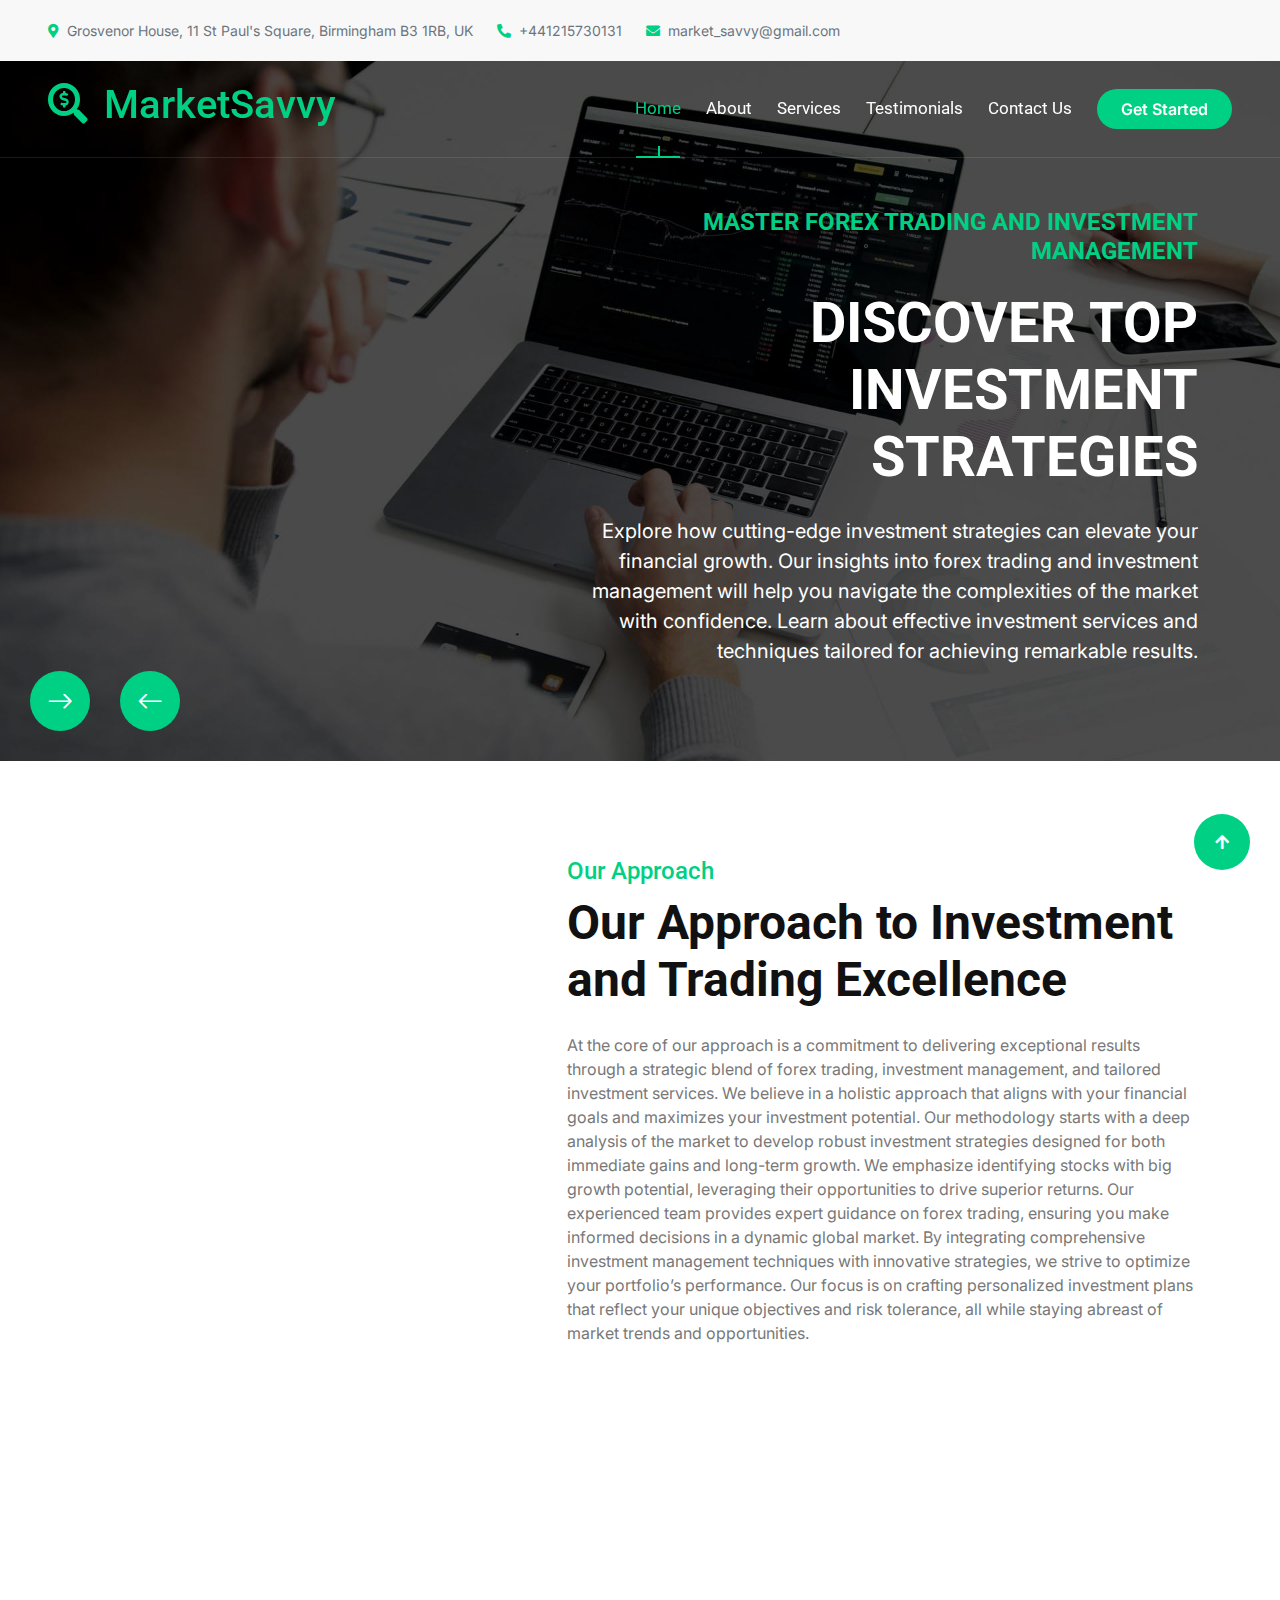
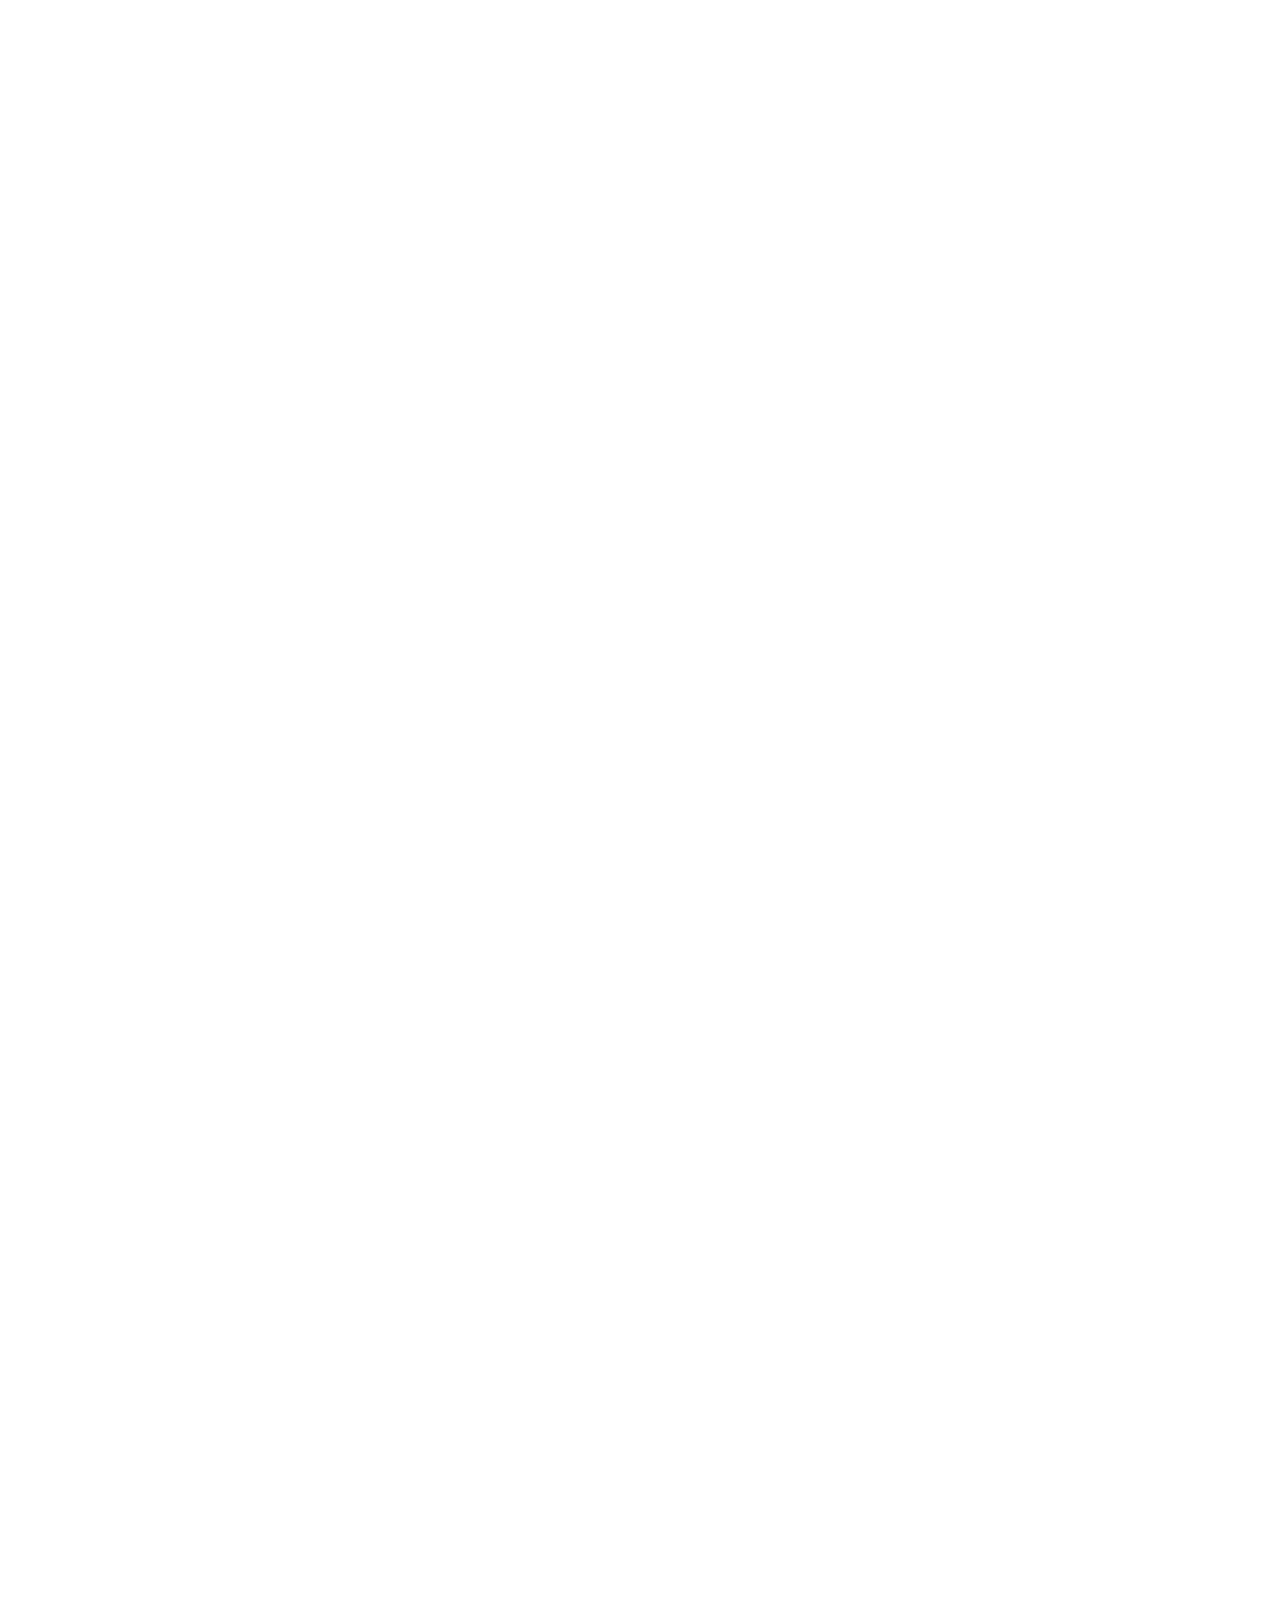
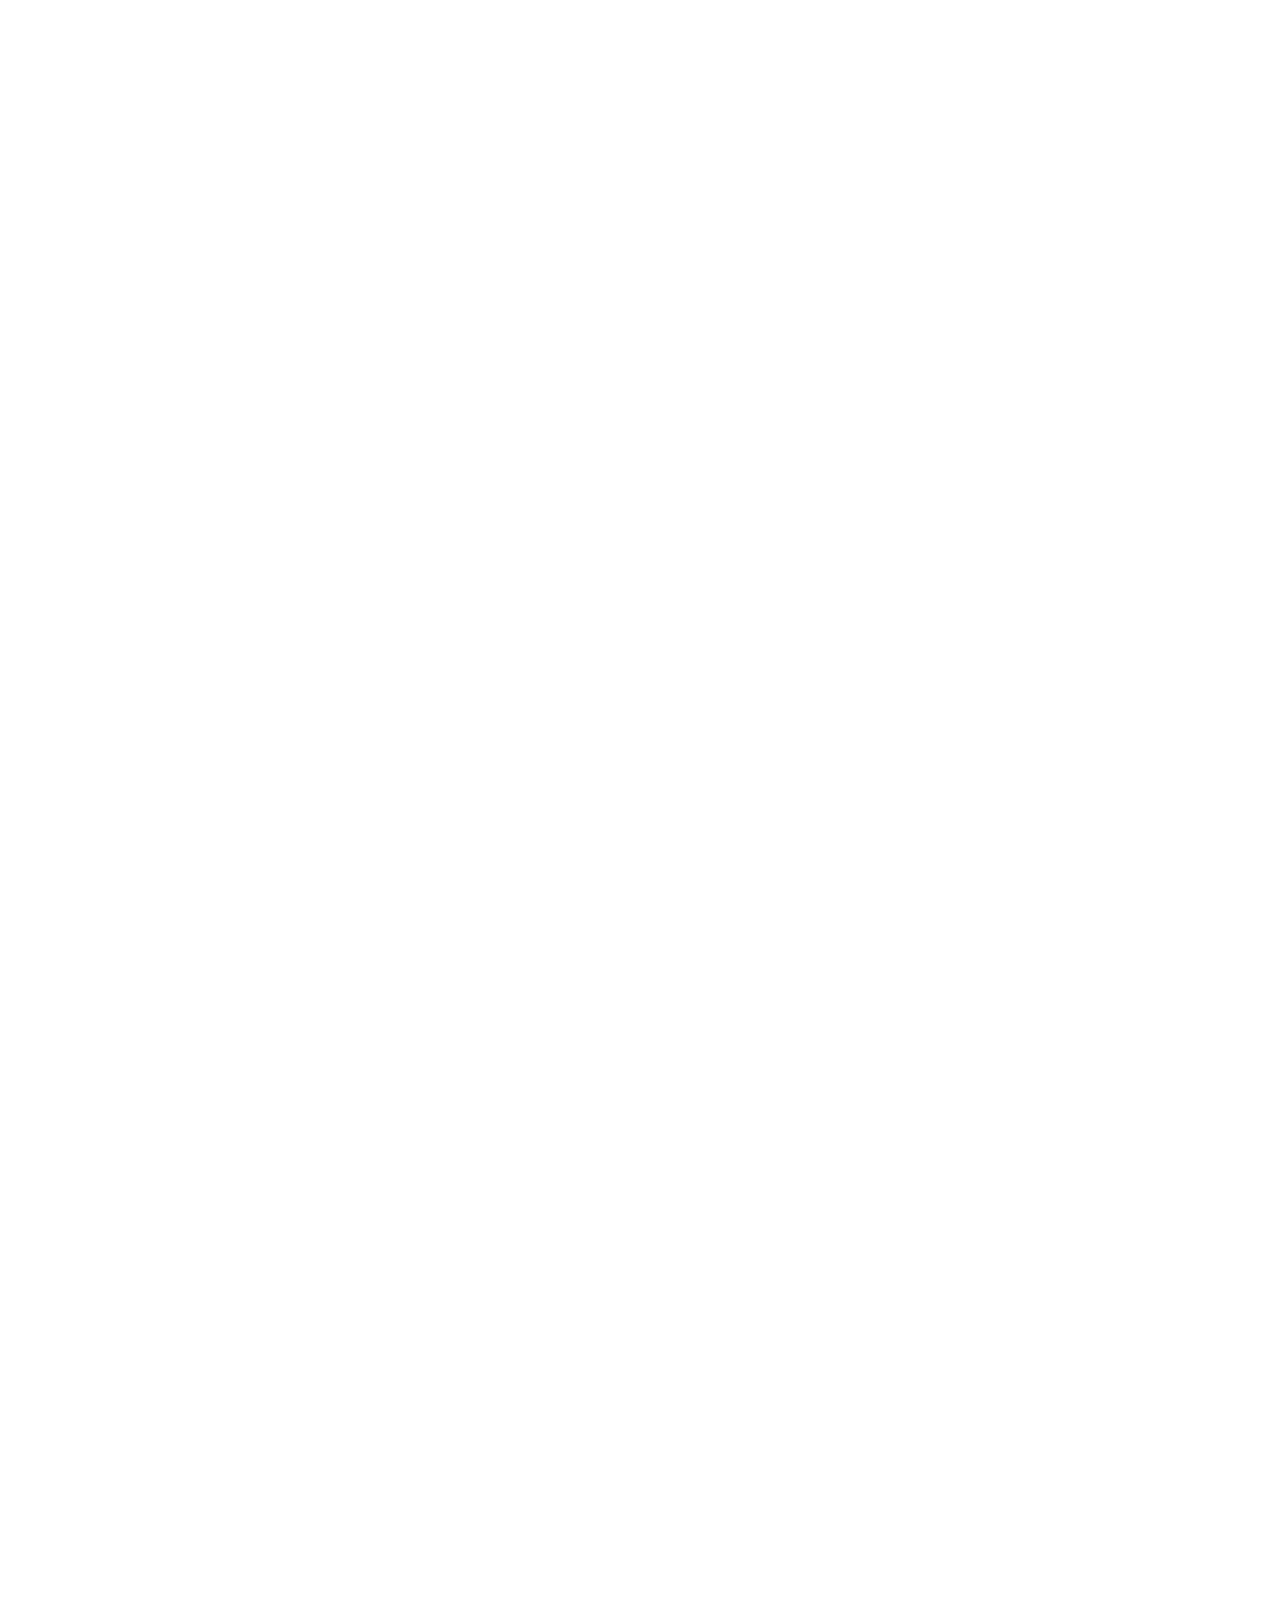
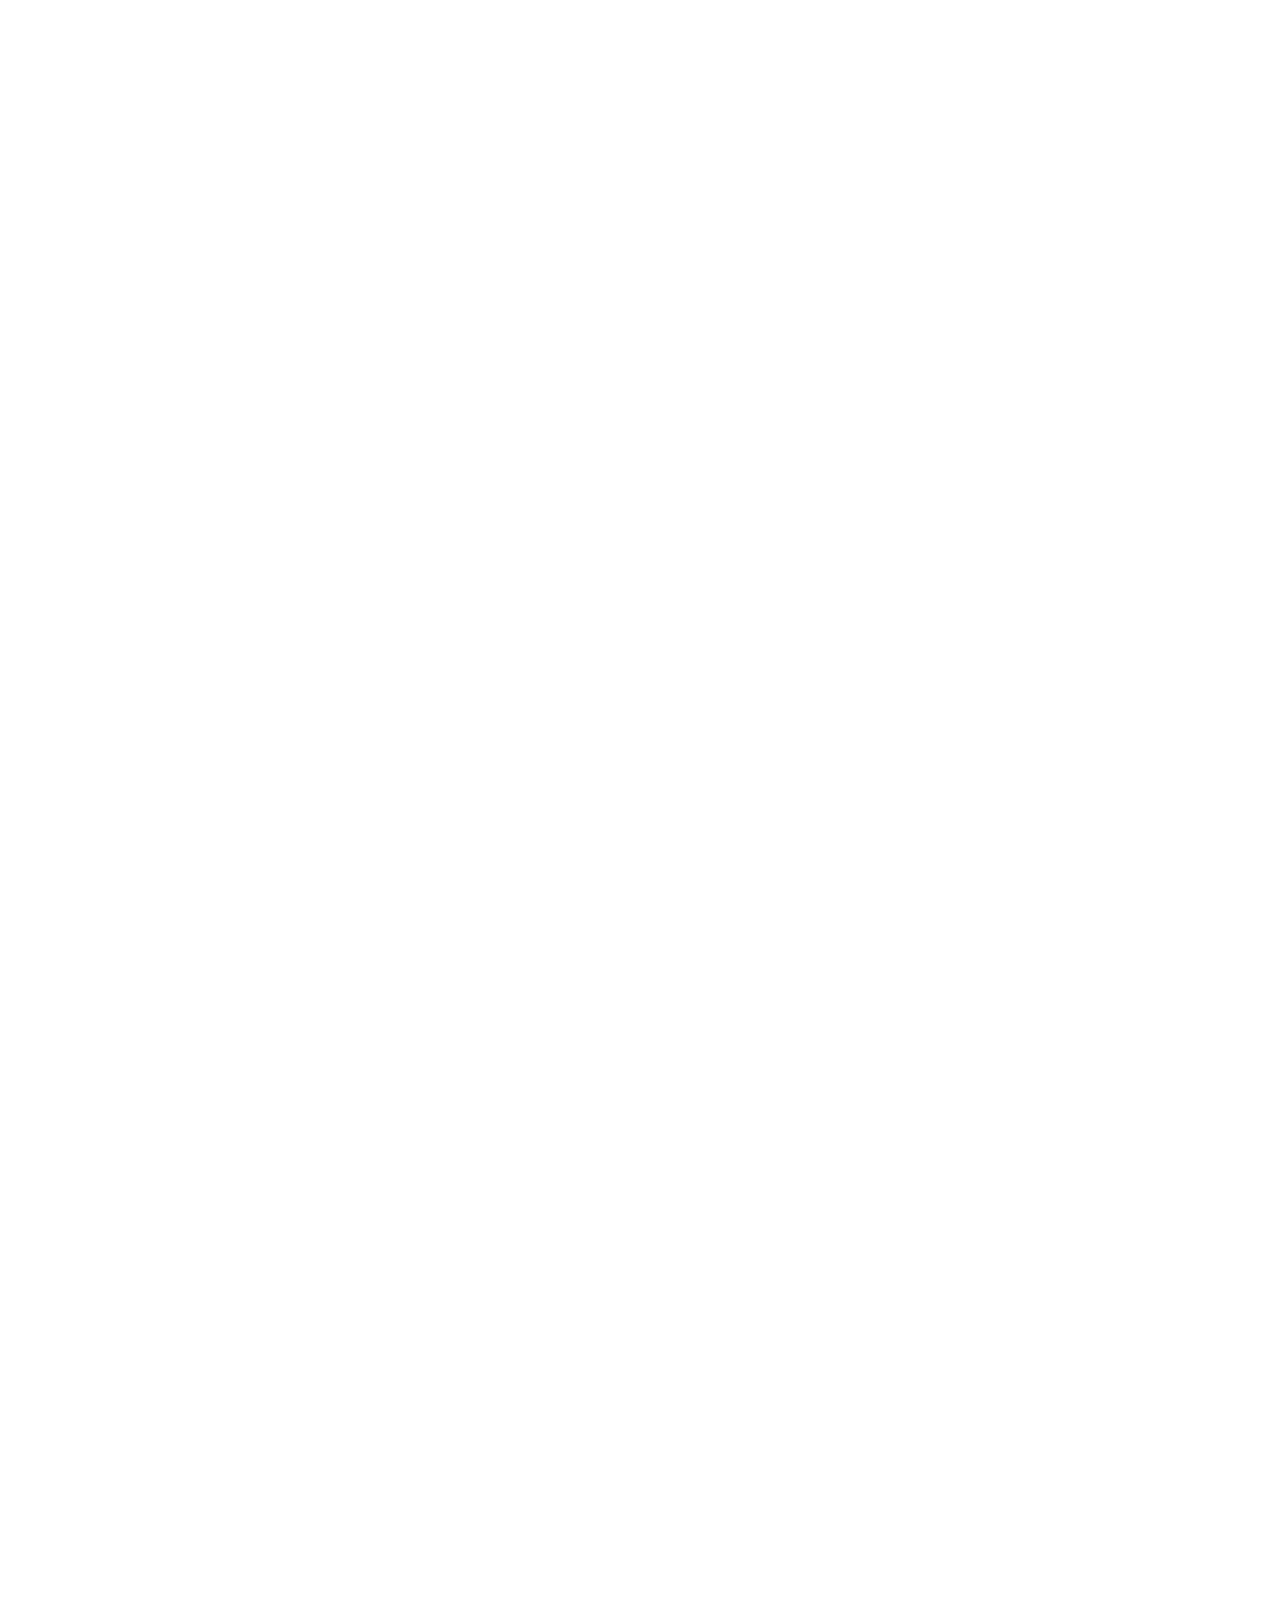
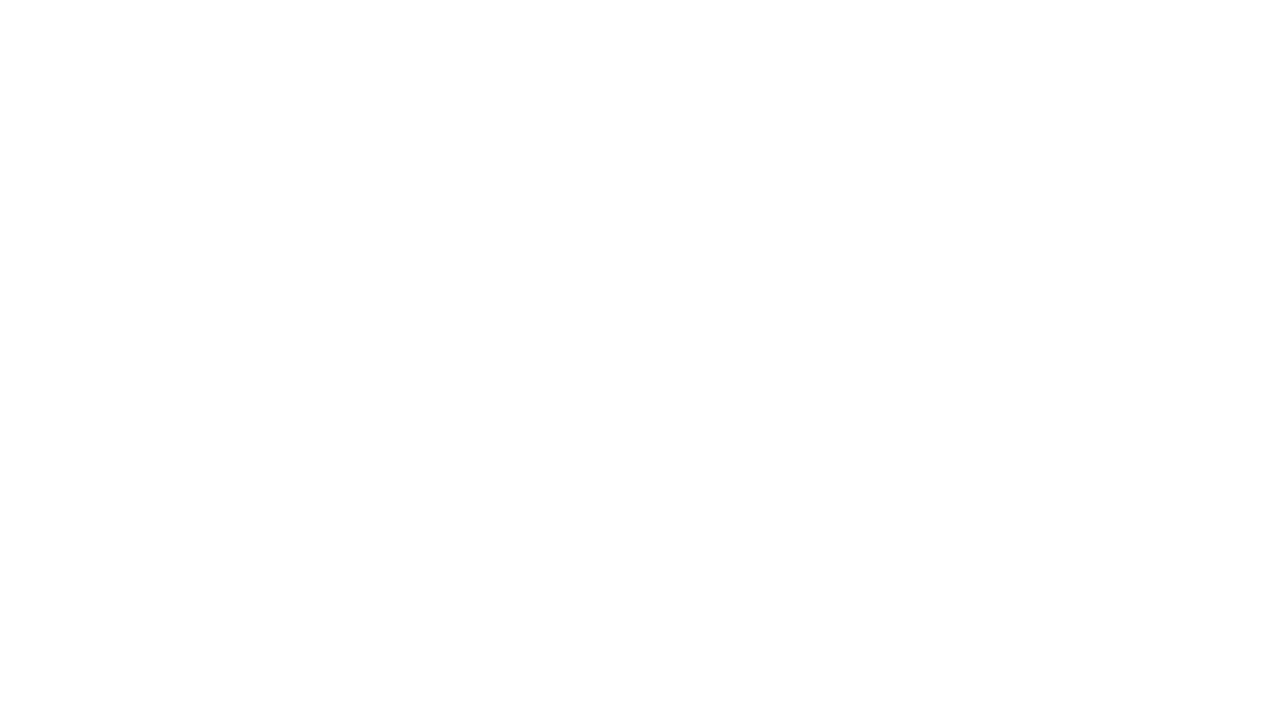
==== index.html @ 57d98718 "WIP" ====
<!DOCTYPE html>
<html lang="en">
    <head>
        <meta charset="utf-8" />
        <title>MarketSavvy</title>
        <meta content="width=device-width, initial-scale=1.0" name="viewport" />
        <meta content="" name="keywords" />
        <meta content="" name="description" />

        <!-- Google Web Fonts -->
        <link rel="preconnect" href="https://fonts.googleapis.com" />
        <link rel="preconnect" href="https://fonts.gstatic.com" crossorigin />
        <link
            href="https://fonts.googleapis.com/css2?family=Inter:wght@100..900&family=Roboto:wght@400;500;700;900&display=swap"
            rel="stylesheet"
        />

        <!-- Icon Font Stylesheet -->
        <link
            rel="stylesheet"
            href="https://use.fontawesome.com/releases/v5.15.4/css/all.css"
        />
        <link
            href="https://cdn.jsdelivr.net/npm/bootstrap-icons@1.4.1/font/bootstrap-icons.css"
            rel="stylesheet"
        />

        <!-- Libraries Stylesheet -->
        <link rel="stylesheet" href="lib/animate/animate.min.css" />
        <link href="lib/lightbox/css/lightbox.min.css" rel="stylesheet" />
        <link
            href="lib/owlcarousel/assets/owl.carousel.min.css"
            rel="stylesheet"
        />

        <!-- Customized Bootstrap Stylesheet -->
        <link href="css/bootstrap.min.css" rel="stylesheet" />

        <!-- Template Stylesheet -->
        <link href="css/style.css" rel="stylesheet" />
    </head>

    <body>
        <!-- Spinner Start -->
        <div
            id="spinner"
            class="show bg-white position-fixed translate-middle w-100 vh-100 top-50 start-50 d-flex align-items-center justify-content-center"
        >
            <div
                class="spinner-border text-primary"
                style="width: 3rem; height: 3rem"
                role="status"
            >
                <span class="sr-only">Loading...</span>
            </div>
        </div>
        <!-- Spinner End -->

        <!-- Topbar Start -->
        <div class="container-fluid topbar bg-light px-5 d-none d-lg-block">
            <div class="row gx-0 align-items-center">
                <div
                    class="col-lg-12 text-center text-lg-start mb-2 mb-lg-0"
                    style="padding-top: 20px; padding-bottom: 20px"
                >
                    <div class="d-flex flex-wrap">
                        <a href="#" class="text-muted small me-4"
                            ><i
                                class="fas fa-map-marker-alt text-primary me-2"
                            ></i
                            >Grosvenor House, 11 St Paul's Square, Birmingham B3
                            1RB, UK</a
                        >
                        <a href="tel:+01234567890" class="text-muted small me-4"
                            ><i class="fas fa-phone-alt text-primary me-2"></i
                            >+441215730131</a
                        >
                        <a
                            href="mailto:example@gmail.com"
                            class="text-muted small me-0"
                            ><i class="fas fa-envelope text-primary me-2"></i
                            >market_savvy@gmail.com</a
                        >
                    </div>
                </div>
            </div>
        </div>
        <!-- Topbar End -->

        <!-- Navbar & Hero Start -->
        <div class="container-fluid position-relative p-0">
            <nav
                class="navbar navbar-expand-lg navbar-light px-4 px-lg-5 py-3 py-lg-0"
            >
                <a href="" class="navbar-brand p-0">
                    <h1 class="text-primary">
                        <i class="fas fa-search-dollar me-3"></i>MarketSavvy
                    </h1>
                    <!-- <img src="img/logo.png" alt="Logo"> -->
                </a>
                <button
                    class="navbar-toggler"
                    type="button"
                    data-bs-toggle="collapse"
                    data-bs-target="#navbarCollapse"
                >
                    <span class="fa fa-bars"></span>
                </button>
                <div class="collapse navbar-collapse" id="navbarCollapse">
                    <div class="navbar-nav ms-auto py-0">
                        <a href="index.html" class="nav-item nav-link active"
                            >Home</a
                        >
                        <a href="about.html" class="nav-item nav-link">About</a>
                        <a href="service.html" class="nav-item nav-link"
                            >Services</a
                        >
                        <a href="testimonial.html" class="nav-item nav-link"
                            >Testimonials</a
                        >
                        <a href="contact.html" class="nav-item nav-link"
                            >Contact Us</a
                        >
                    </div>
                    <a
                        href="about.html"
                        class="btn btn-primary rounded-pill py-2 px-4 my-3 my-lg-0 flex-shrink-0"
                        >Get Started</a
                    >
                </div>
            </nav>

            <!-- Carousel Start -->
            <div class="header-carousel owl-carousel">
                <div class="header-carousel-item">
                    <img
                        src="img/carousel-1.jpg"
                        class="img-fluid w-100"
                        alt="Image"
                    />
                    <div class="carousel-caption">
                        <div class="container">
                            <div class="row gy-0 gx-5">
                                <div class="col-lg-0 col-xl-5"></div>
                                <div class="col-xl-7 animated fadeInLeft">
                                    <div class="text-sm-center text-md-end">
                                        <h4
                                            class="text-primary text-uppercase fw-bold mb-4"
                                        >
                                            Master Forex Trading and Investment
                                            Management
                                        </h4>
                                        <h1
                                            class="display-4 text-uppercase text-white mb-4"
                                        >
                                            Discover Top Investment Strategies
                                        </h1>
                                        <p class="mb-5 fs-5">
                                            Explore how cutting-edge investment
                                            strategies can elevate your
                                            financial growth. Our insights into
                                            forex trading and investment
                                            management will help you navigate
                                            the complexities of the market with
                                            confidence. Learn about effective
                                            investment services and techniques
                                            tailored for achieving remarkable
                                            results.
                                        </p>
                                    </div>
                                </div>
                            </div>
                        </div>
                    </div>
                </div>
                <div class="header-carousel-item">
                    <img
                        src="img/carousel-2.jpg"
                        class="img-fluid w-100"
                        alt="Image"
                    />
                    <div class="carousel-caption">
                        <div class="container">
                            <div class="row g-5">
                                <div class="col-12 animated fadeInUp">
                                    <div class="text-center">
                                        <h4
                                            class="text-primary text-uppercase fw-bold mb-4"
                                        >
                                            Explore High-Growth Opportunities
                                            and Investment Strategies
                                        </h4>
                                        <h1
                                            class="display-4 text-uppercase text-white mb-4"
                                        >
                                            Unlock Stocks with Big Growth
                                            Potential
                                        </h1>
                                        <p class="mb-5 fs-5">
                                            Uncover the potential of stocks with
                                            significant growth opportunities.
                                            Our expert analysis and investment
                                            strategy focus on identifying
                                            high-growth stocks and leveraging
                                            them to maximize your returns. Dive
                                            into our detailed approach to forex
                                            trading and investment management to
                                            stay ahead in the ever-evolving
                                            market.
                                        </p>
                                        <div
                                            class="d-flex justify-content-center flex-shrink-0 mb-4"
                                        >
                                            <a
                                                class="btn btn-light rounded-pill py-3 px-4 px-md-5 me-2"
                                                href="contact.html"
                                            >
                                                Contact Us</a
                                            >
                                            <a
                                                class="btn btn-primary rounded-pill py-3 px-4 px-md-5 ms-2"
                                                href="about.html"
                                                >Learn More</a
                                            >
                                        </div>
                                    </div>
                                </div>
                            </div>
                        </div>
                    </div>
                </div>
            </div>
            <!-- Carousel End -->
        </div>
        <!-- Navbar & Hero End -->

        <!-- Abvout Start -->
        <div class="container-fluid about py-5">
            <div class="container py-5">
                <div class="row g-5 align-items-center">
                    <div class="col-xl-5 wow fadeInRight" data-wow-delay="0.2s">
                        <div
                            class="bg-primary rounded position-relative overflow-hidden"
                        >
                            <img
                                src="img/approach.jpg"
                                class="img-fluid rounded w-100"
                                alt=""
                            />
                        </div>
                    </div>
                    <div class="col-xl-7 wow fadeInLeft" data-wow-delay="0.2s">
                        <div>
                            <h4 class="text-primary">Our Approach</h4>
                            <h1 class="display-5 mb-4">
                                Our Approach to Investment and Trading
                                Excellence
                            </h1>
                            <p class="mb-4">
                                At the core of our approach is a commitment to
                                delivering exceptional results through a
                                strategic blend of forex trading, investment
                                management, and tailored investment services. We
                                believe in a holistic approach that aligns with
                                your financial goals and maximizes your
                                investment potential. Our methodology starts
                                with a deep analysis of the market to develop
                                robust investment strategies designed for both
                                immediate gains and long-term growth. We
                                emphasize identifying stocks with big growth
                                potential, leveraging their opportunities to
                                drive superior returns. Our experienced team
                                provides expert guidance on forex trading,
                                ensuring you make informed decisions in a
                                dynamic global market. By integrating
                                comprehensive investment management techniques
                                with innovative strategies, we strive to
                                optimize your portfolio’s performance. Our focus
                                is on crafting personalized investment plans
                                that reflect your unique objectives and risk
                                tolerance, all while staying abreast of market
                                trends and opportunities.
                            </p>
                        </div>
                    </div>
                </div>
            </div>
        </div>
        <!-- About End -->

        <!-- Services Start -->
        <div class="container-fluid service pb-5">
            <div class="container pb-5">
                <div
                    class="text-center mx-auto pb-5 wow fadeInUp"
                    data-wow-delay="0.2s"
                    style="max-width: 800px"
                >
                    <h4 class="text-primary">Why choose us</h4>
                    <h1 class="display-5 mb-4">
                        Why Choose Us for Your Investment and Trading Needs
                    </h1>
                    <p class="mb-0">
                        Choosing the right partner for your investment and
                        trading journey is crucial for achieving financial
                        success. Our commitment to excellence in forex trading,
                        investment management, and comprehensive investment
                        services sets us apart. We offer a client-centric
                        approach that emphasizes personalized strategies and
                        expert guidance to help you realize your financial
                        goals. By focusing on stocks with big growth potential
                        and employing advanced investment strategies, we ensure
                        that your investments are positioned for success in a
                        dynamic market.
                    </p>
                </div>
                <div class="row g-4">
                    <div
                        class="col-md-6 col-lg-4 wow fadeInUp"
                        data-wow-delay="0.2s"
                    >
                        <div class="service-item">
                            <div class="service-img">
                                <img
                                    src="img/service-1.jpg"
                                    class="img-fluid rounded-top w-100"
                                    alt="Image"
                                />
                            </div>
                            <div class="rounded-bottom p-4">
                                <a href="#" class="h4 d-inline-block mb-4">
                                    Expert Forex Trading Guidance</a
                                >
                                <p class="mb-4">
                                    Leverage our deep expertise in forex trading
                                    to navigate global markets with confidence.
                                    Our team provides strategic insights and
                                    advanced techniques to help you maximize
                                    returns and manage risks effectively.
                                </p>
                            </div>
                        </div>
                    </div>
                    <div
                        class="col-md-6 col-lg-4 wow fadeInUp"
                        data-wow-delay="0.4s"
                    >
                        <div class="service-item">
                            <div class="service-img">
                                <img
                                    src="img/service-2.jpg"
                                    class="img-fluid rounded-top w-100"
                                    alt="Image"
                                />
                            </div>
                            <div class="rounded-bottom p-4">
                                <a href="#" class="h4 d-inline-block mb-4">
                                    Tailored Investment Management</a
                                >
                                <p class="mb-4">
                                    Benefit from personalized investment
                                    management services that align with your
                                    unique financial goals. We develop
                                    customized investment strategies to optimize
                                    your portfolio's performance and ensure
                                    long-term growth.
                                </p>
                            </div>
                        </div>
                    </div>
                    <div
                        class="col-md-6 col-lg-4 wow fadeInUp"
                        data-wow-delay="0.6s"
                    >
                        <div class="service-item">
                            <div class="service-img">
                                <img
                                    src="img/service-3.jpg"
                                    class="img-fluid rounded-top w-100"
                                    alt="Image"
                                />
                            </div>
                            <div class="rounded-bottom p-4">
                                <a href="#" class="h4 d-inline-block mb-4">
                                    Innovative Investment Strategies</a
                                >
                                <p class="mb-4">
                                    Explore cutting-edge investment strategies
                                    designed to identify and capitalize on
                                    opportunities in the market. Our innovative
                                    approach helps you stay ahead of trends and
                                    make well-informed investment decisions.
                                </p>
                            </div>
                        </div>
                    </div>
                </div>
            </div>
        </div>
        <!-- Services End -->

        <!-- Features Start -->
        <div class="container-fluid feature pb-5">
            <div class="container pb-5">
                <div
                    class="text-center mx-auto pb-5 wow fadeInUp"
                    data-wow-delay="0.2s"
                    style="max-width: 800px"
                >
                    <h4 class="text-primary">Our Features</h4>
                    <h1 class="display-5 mb-4">
                        Elevating Your Investment and Trading Experience
                    </h1>
                    <p class="mb-0">
                        Discover the distinctive features that make our
                        investment and trading services stand out. We are
                        dedicated to providing exceptional support through
                        advanced forex trading tools, comprehensive investment
                        management, and innovative investment strategies. Our
                        focus is on delivering tailored investment services that
                        help you capitalize on stocks with big growth potential.
                        With our unique features, you gain access to a wealth of
                        resources and expertise designed to enhance your trading
                        journey and achieve financial success.
                    </p>
                </div>
                <div class="row g-4">
                    <div
                        class="col-md-6 col-lg-6 col-xl-6 wow fadeInUp"
                        data-wow-delay="0.2s"
                    >
                        <div class="feature-item p-4">
                            <div class="feature-icon p-4 mb-4">
                                <i
                                    class="fas fa-chart-line fa-4x text-primary"
                                ></i>
                            </div>
                            <h4>Advanced Forex Trading Tools</h4>
                            <p class="mb-4">
                                Utilize cutting-edge tools and technologies for
                                effective forex trading. Our advanced platforms
                                and analytics provide you with real-time data
                                and insights, enabling you to make strategic
                                decisions and optimize your trading performance.
                            </p>
                        </div>
                    </div>
                    <div
                        class="col-md-6 col-lg-6 col-xl-6 wow fadeInUp"
                        data-wow-delay="0.4s"
                    >
                        <div class="feature-item p-4">
                            <div class="feature-icon p-4 mb-4">
                                <i
                                    class="fas fa-university fa-4x text-primary"
                                ></i>
                            </div>
                            <h4>Comprehensive Investment Management</h4>
                            <p class="mb-4">
                                Experience comprehensive investment management
                                that adapts to your financial objectives. We
                                offer personalized strategies and portfolio
                                management services to ensure your investments
                                are well-positioned for growth and stability.
                            </p>
                        </div>
                    </div>
                    <div
                        class="col-md-6 col-lg-6 col-xl-6 wow fadeInUp"
                        data-wow-delay="0.6s"
                    >
                        <div class="feature-item p-4">
                            <div class="feature-icon p-4 mb-4">
                                <i
                                    class="fas fa-file-alt fa-4x text-primary"
                                ></i>
                            </div>
                            <h4>Innovative Investment Strategies</h4>
                            <p class="mb-4">
                                Access innovative investment strategies that
                                keep you ahead in a competitive market. Our
                                expert team develops and implements strategies
                                tailored to your needs, focusing on maximizing
                                returns and minimizing risks.
                            </p>
                        </div>
                    </div>
                    <div
                        class="col-md-6 col-lg-6 col-xl-6 wow fadeInUp"
                        data-wow-delay="0.8s"
                    >
                        <div class="feature-item p-4">
                            <div class="feature-icon p-4 mb-4">
                                <i
                                    class="fas fa-hand-holding-usd fa-4x text-primary"
                                ></i>
                            </div>
                            <h4>Focus on High-Growth Stocks</h4>
                            <p class="mb-4">
                                Take advantage of our expertise in identifying
                                stocks with big growth potential. We provide
                                detailed analysis and recommendations on
                                high-growth stocks, helping you to invest in
                                opportunities that promise significant returns.
                            </p>
                        </div>
                    </div>
                </div>
            </div>
        </div>
        <!-- Features End -->

        <!-- Offer Start -->
        <div class="container-fluid offer-section pb-5">
            <div class="container pb-5">
                <div
                    class="text-center mx-auto pb-5 wow fadeInUp"
                    data-wow-delay="0.2s"
                    style="max-width: 800px"
                >
                    <h4 class="text-primary">Our Benefits</h4>
                    <h1 class="display-5 mb-4">
                        Enhancing Your Investment and Trading Success
                    </h1>
                    <p class="mb-0">
                        Experience the advantages of partnering with us for your
                        investment and trading needs. Our focus is on delivering
                        exceptional benefits through expert forex trading
                        insights, robust investment management, and innovative
                        investment strategies. We are committed to providing
                        comprehensive investment services that help you unlock
                        stocks with big growth potential and achieve your
                        financial goals. By leveraging our unique benefits, you
                        can enhance your trading performance and make informed
                        decisions that drive long-term success.
                    </p>
                </div>
                <div class="row g-5 align-items-center">
                    <div class="col-xl-5 wow fadeInLeft" data-wow-delay="0.2s">
                        <div class="nav nav-pills bg-light rounded p-5">
                            <a
                                class="accordion-link p-4 active mb-4"
                                data-bs-toggle="pill"
                                href="#collapseOne"
                            >
                                <h5 class="mb-0">
                                    Navigate the Currency Markets with Precision
                                </h5>
                            </a>
                            <a
                                class="accordion-link p-4 mb-4"
                                data-bs-toggle="pill"
                                href="#collapseTwo"
                            >
                                <h5 class="mb-0">
                                    Personalized Strategies for Your Financial
                                    Goals
                                </h5>
                            </a>
                            <a
                                class="accordion-link p-4 mb-4"
                                data-bs-toggle="pill"
                                href="#collapseThree"
                            >
                                <h5 class="mb-0">
                                    Cutting-Edge Approaches to Enhance Your
                                    Returns
                                </h5>
                            </a>
                            <a
                                class="accordion-link p-4 mb-0"
                                data-bs-toggle="pill"
                                href="#collapseFour"
                            >
                                <h5 class="mb-0">
                                    Identify and Invest in Stocks with
                                    Significant Potential
                                </h5>
                            </a>
                        </div>
                    </div>
                    <div class="col-xl-7 wow fadeInRight" data-wow-delay="0.4s">
                        <div class="tab-content">
                            <div
                                id="collapseOne"
                                class="tab-pane fade show p-0 active"
                            >
                                <div class="row g-4">
                                    <div class="col-md-7">
                                        <img
                                            src="img/offer-1.jpg"
                                            class="img-fluid w-100 rounded"
                                            alt=""
                                        />
                                    </div>
                                    <div class="col-md-5">
                                        <h1 class="display-5 mb-4">
                                            Expert Forex Trading Insights
                                        </h1>
                                        <p class="mb-4">
                                            Gain an edge in forex trading with
                                            our expert insights and analysis.
                                            Our team provides in-depth market
                                            research and strategic guidance to
                                            help you navigate currency markets
                                            and maximize your trading
                                            opportunities.
                                        </p>
                                    </div>
                                </div>
                            </div>
                            <div
                                id="collapseTwo"
                                class="tab-pane fade show p-0"
                            >
                                <div class="row g-4">
                                    <div class="col-md-7">
                                        <img
                                            src="img/offer-2.jpg"
                                            class="img-fluid w-100 rounded"
                                            alt=""
                                        />
                                    </div>
                                    <div class="col-md-5">
                                        <h1 class="display-5 mb-4">
                                            Tailored Investment Management
                                            Solutions
                                        </h1>
                                        <p class="mb-4">
                                            Benefit from investment management
                                            solutions tailored to your specific
                                            financial objectives. We create
                                            customized investment strategies and
                                            manage your portfolio to ensure
                                            alignment with your growth and risk
                                            preferences.
                                        </p>
                                    </div>
                                </div>
                            </div>
                            <div
                                id="collapseThree"
                                class="tab-pane fade show p-0"
                            >
                                <div class="row g-4">
                                    <div class="col-md-7">
                                        <img
                                            src="img/offer-3.jpg"
                                            class="img-fluid w-100 rounded"
                                            alt=""
                                        />
                                    </div>
                                    <div class="col-md-5">
                                        <h1 class="display-5 mb-4">
                                            Innovative Investment Strategies for
                                            Growth
                                        </h1>
                                        <p class="mb-4">
                                            Explore innovative investment
                                            strategies designed to capitalize on
                                            market opportunities. Our approach
                                            focuses on developing strategies
                                            that enhance your investment
                                            potential and drive significant
                                            returns.
                                        </p>
                                    </div>
                                </div>
                            </div>
                            <div
                                id="collapseFour"
                                class="tab-pane fade show p-0"
                            >
                                <div class="row g-4">
                                    <div class="col-md-7">
                                        <img
                                            src="img/offer-4.jpg"
                                            class="img-fluid w-100 rounded"
                                            alt=""
                                        />
                                    </div>
                                    <div class="col-md-5">
                                        <h1 class="display-5 mb-4">
                                            Access to High-Growth Stocks
                                        </h1>
                                        <p class="mb-4">
                                            Tap into our expertise in
                                            identifying and investing in stocks
                                            with big growth potential. Our
                                            thorough analysis and
                                            recommendations provide you with
                                            access to high-growth stocks that
                                            can substantially boost your
                                            investment returns.
                                        </p>
                                    </div>
                                </div>
                            </div>
                        </div>
                    </div>
                </div>
            </div>
        </div>
        <!-- Offer End -->

        <!-- Blog Start -->
        <div class="container-fluid blog pb-5">
            <div class="container pb-5">
                <div
                    class="text-center mx-auto pb-5 wow fadeInUp"
                    data-wow-delay="0.2s"
                    style="max-width: 800px"
                >
                    <h4 class="text-primary">Our Blog & News</h4>
                    <h1 class="display-5 mb-4">
                        Insights and Tips for Investing and Trading Success
                    </h1>
                    <p class="mb-0">
                        Stay informed and ahead of the curve with our blog,
                        where we share valuable insights, tips, and updates on
                        investing and trading. Our articles cover a wide range
                        of topics including forex trading, investment
                        management, and innovative investment strategies.
                        Explore how to leverage investment services and identify
                        stocks with big growth potential to enhance your
                        financial journey. Whether you’re a seasoned trader or
                        just starting out, our blog provides the knowledge and
                        tools you need to make informed decisions and achieve
                        your investment goals.
                    </p>
                </div>
                <div
                    class="owl-carousel blog-carousel wow fadeInUp"
                    data-wow-delay="0.2s"
                >
                    <div class="blog-item p-4">
                        <div class="blog-img mb-4">
                            <img
                                src="img/service-1.jpg"
                                class="img-fluid w-100 rounded"
                                alt=""
                            />
                            <div class="blog-title">
                                <a href="#" class="btn">Forex Trading</a>
                            </div>
                        </div>
                        <a href="#" class="h4 d-inline-block mb-3">
                            Mastering Forex Trading: Strategies for Success</a
                        >
                        <p class="mb-4">
                            Discover essential strategies and techniques to
                            excel in forex trading. Our comprehensive guide
                            covers market analysis, risk management, and tips
                            for optimizing your trading performance.
                        </p>
                        <div class="d-flex align-items-center">
                            <div class="ms-3">
                                <p class="mb-0">October 19, 2023</p>
                            </div>
                        </div>
                    </div>
                    <div class="blog-item p-4">
                        <div class="blog-img mb-4">
                            <img
                                src="img/service-2.jpg"
                                class="img-fluid w-100 rounded"
                                alt=""
                            />
                            <div class="blog-title">
                                <a href="#" class="btn"
                                    >Investment Management</a
                                >
                            </div>
                        </div>
                        <a href="#" class="h4 d-inline-block mb-3">
                            Effective Investment Management: Best Practices for
                            Growth</a
                        >
                        <p class="mb-4">
                            Learn best practices for effective investment
                            management. This post explores how to create and
                            maintain a balanced portfolio, manage risks, and
                            achieve long-term financial growth.
                        </p>
                        <div class="d-flex align-items-center">
                            <div class="ms-3">
                                <p class="mb-0">September 09, 2024</p>
                            </div>
                        </div>
                    </div>
                    <div class="blog-item p-4">
                        <div class="blog-img mb-4">
                            <img
                                src="img/service-3.jpg"
                                class="img-fluid w-100 rounded"
                                alt=""
                            />
                            <div class="blog-title">
                                <a href="#" class="btn">Investment Strategy</a>
                            </div>
                        </div>
                        <a href="#" class="h4 d-inline-block mb-3">
                            Crafting Winning Investment Strategies</a
                        >
                        <p class="mb-4">
                            Explore innovative investment strategies that can
                            lead to significant returns. We delve into the
                            latest trends and approaches to help you develop a
                            winning investment strategy tailored to your goals.
                        </p>
                        <div class="d-flex align-items-center">
                            <div class="ms-3">
                                <p class="mb-0">May 27, 2024</p>
                            </div>
                        </div>
                    </div>
                    <div class="blog-item p-4">
                        <div class="blog-img mb-4">
                            <img
                                src="img/service-4.jpg"
                                class="img-fluid w-100 rounded"
                                alt=""
                            />
                            <div class="blog-title">
                                <a href="#" class="btn">Investment Services</a>
                            </div>
                        </div>
                        <a href="#" class="h4 d-inline-block mb-3">
                            Identifying Stocks with Big Growth Potential</a
                        >
                        <p class="mb-4">
                            Uncover the methods for identifying stocks with
                            substantial growth potential. Our guide offers
                            insights into market analysis, stock selection, and
                            how to capitalize on emerging opportunities.
                        </p>
                        <div class="d-flex align-items-center">
                            <div class="ms-3">
                                <p class="mb-0">December 01, 2023</p>
                            </div>
                        </div>
                    </div>
                </div>
            </div>
        </div>
        <!-- Blog End -->

        <!-- FAQs Start -->
        <div class="container-fluid faq-section pb-5">
            <div class="container pb-5 overflow-hidden">
                <div
                    class="text-center mx-auto pb-5 wow fadeInUp"
                    data-wow-delay="0.2s"
                    style="max-width: 800px"
                >
                    <h4 class="text-primary">FAQs</h4>
                    <h1 class="display-5 mb-4">
                        Your Investment and Trading Questions Answered
                    </h1>
                    <p class="mb-0">
                        Welcome to our FAQ section, where we address the most
                        common questions about investing and trading. Our goal
                        is to provide you with clear and concise answers to help
                        you navigate forex trading, investment management, and
                        investment strategies effectively. Whether you're
                        curious about investment services or how to identify
                        stocks with big growth potential, our FAQs offer
                        valuable insights to guide your financial decisions.
                    </p>
                </div>
                <div class="row g-5 align-items-center">
                    <div class="col-lg-6 wow fadeInLeft" data-wow-delay="0.2s">
                        <div
                            class="accordion accordion-flush bg-light rounded p-5"
                            id="accordionFlushSection"
                        >
                            <div class="accordion-item rounded-top">
                                <h2
                                    class="accordion-header"
                                    id="flush-headingOne"
                                >
                                    <button
                                        class="accordion-button collapsed rounded-top"
                                        type="button"
                                        data-bs-toggle="collapse"
                                        data-bs-target="#flush-collapseOne"
                                        aria-expanded="false"
                                        aria-controls="flush-collapseOne"
                                    >
                                        What is forex trading and how does it
                                        work?
                                    </button>
                                </h2>
                                <div
                                    id="flush-collapseOne"
                                    class="accordion-collapse collapse"
                                    aria-labelledby="flush-headingOne"
                                    data-bs-parent="#accordionFlushSection"
                                >
                                    <div class="accordion-body">
                                        Forex trading involves buying and
                                        selling currencies in the foreign
                                        exchange market to profit from changes
                                        in exchange rates. It operates 24/5 and
                                        requires understanding market trends,
                                        economic indicators, and technical
                                        analysis.
                                    </div>
                                </div>
                            </div>
                            <div class="accordion-item">
                                <h2
                                    class="accordion-header"
                                    id="flush-headingTwo"
                                >
                                    <button
                                        class="accordion-button collapsed"
                                        type="button"
                                        data-bs-toggle="collapse"
                                        data-bs-target="#flush-collapseTwo"
                                        aria-expanded="false"
                                        aria-controls="flush-collapseTwo"
                                    >
                                        How can I benefit from investment
                                        management services?
                                    </button>
                                </h2>
                                <div
                                    id="flush-collapseTwo"
                                    class="accordion-collapse collapse"
                                    aria-labelledby="flush-headingTwo"
                                    data-bs-parent="#accordionFlushSection"
                                >
                                    <div class="accordion-body">
                                        Investment management services help you
                                        create and manage a diversified
                                        portfolio tailored to your financial
                                        goals. Benefits include professional
                                        guidance, risk management, and strategic
                                        asset allocation to optimize returns.
                                    </div>
                                </div>
                            </div>
                            <div class="accordion-item">
                                <h2
                                    class="accordion-header"
                                    id="flush-headingThree"
                                >
                                    <button
                                        class="accordion-button collapsed"
                                        type="button"
                                        data-bs-toggle="collapse"
                                        data-bs-target="#flush-collapseThree"
                                        aria-expanded="false"
                                        aria-controls="flush-collapseThree"
                                    >
                                        What should I consider when developing
                                        an investment strategy?
                                    </button>
                                </h2>
                                <div
                                    id="flush-collapseThree"
                                    class="accordion-collapse collapse"
                                    aria-labelledby="flush-headingThree"
                                    data-bs-parent="#accordionFlushSection"
                                >
                                    <div class="accordion-body">
                                        When developing an investment strategy,
                                        consider your financial goals, risk
                                        tolerance, time horizon, and market
                                        conditions. A well-rounded strategy
                                        includes asset allocation,
                                        diversification, and regular portfolio
                                        reviews.
                                    </div>
                                </div>
                            </div>
                            <div class="accordion-item">
                                <h2
                                    class="accordion-header"
                                    id="flush-headingFour"
                                >
                                    <button
                                        class="accordion-button collapsed"
                                        type="button"
                                        data-bs-toggle="collapse"
                                        data-bs-target="#flush-collapseFour"
                                        aria-expanded="false"
                                        aria-controls="flush-collapseFour"
                                    >
                                        How do investment services support my
                                        financial goals?
                                    </button>
                                </h2>
                                <div
                                    id="flush-collapseFour"
                                    class="accordion-collapse collapse"
                                    aria-labelledby="flush-headingFour"
                                    data-bs-parent="#accordionFlushSection"
                                >
                                    <div class="accordion-body">
                                        Investment services provide expert
                                        advice, market analysis, and portfolio
                                        management to help you achieve your
                                        financial goals. Services include
                                        investment planning, asset selection,
                                        and ongoing performance monitoring.
                                    </div>
                                </div>
                            </div>
                            <div class="accordion-item">
                                <h2
                                    class="accordion-header"
                                    id="flush-headingFive"
                                >
                                    <button
                                        class="accordion-button collapsed"
                                        type="button"
                                        data-bs-toggle="collapse"
                                        data-bs-target="#flush-collapseFive"
                                        aria-expanded="false"
                                        aria-controls="flush-collapseFive"
                                    >
                                        What are some effective methods for
                                        identifying stocks with big growth
                                        potential?
                                    </button>
                                </h2>
                                <div
                                    id="flush-collapseFive"
                                    class="accordion-collapse collapse"
                                    aria-labelledby="flush-headingFive"
                                    data-bs-parent="#accordionFlushSection"
                                >
                                    <div class="accordion-body">
                                        Effective methods for identifying
                                        high-growth stocks include analyzing
                                        financial statements, evaluating
                                        industry trends, and using technical and
                                        fundamental analysis. Look for companies
                                        with strong earnings growth, innovative
                                        products, and competitive advantages.
                                    </div>
                                </div>
                            </div>
                            <div class="accordion-item rounded-bottom">
                                <h2
                                    class="accordion-header"
                                    id="flush-headingSix"
                                >
                                    <button
                                        class="accordion-button collapsed"
                                        type="button"
                                        data-bs-toggle="collapse"
                                        data-bs-target="#flush-collapseSix"
                                        aria-expanded="false"
                                        aria-controls="flush-collapseSix"
                                    >
                                        How do I manage risks in forex trading?
                                    </button>
                                </h2>
                                <div
                                    id="flush-collapseSix"
                                    class="accordion-collapse collapse"
                                    aria-labelledby="flush-headingSix"
                                    data-bs-parent="#accordionFlushSection"
                                >
                                    <div class="accordion-body">
                                        To manage risks in forex trading, use
                                        strategies such as setting stop-loss
                                        orders, employing risk management
                                        techniques, and maintaining a
                                        disciplined trading approach.
                                        Additionally, staying informed about
                                        market news and economic events can help
                                        mitigate risks.
                                    </div>
                                </div>
                            </div>
                        </div>
                    </div>
                    <div class="col-lg-6 wow fadeInRight" data-wow-delay="0.2s">
                        <div class="bg-primary rounded">
                            <img
                                src="img/faq.jpg"
                                class="img-fluid w-100"
                                alt=""
                            />
                        </div>
                    </div>
                </div>
            </div>
        </div>
        <!-- FAQs End -->

        <!-- Footer Start -->
        <div
            class="container-fluid footer py-5 wow fadeIn"
            data-wow-delay="0.2s"
        >
            <div
                class="container py-5 border-start-0 border-end-0"
                style="
                    border: 1px solid;
                    border-color: rgb(255, 255, 255, 0.08);
                "
            >
                <div class="row g-5">
                    <div class="col-md-6 col-lg-6 col-xl-4">
                        <div class="footer-item">
                            <a href="index.html" class="p-0">
                                <h4 class="text-white">
                                    <i class="fas fa-search-dollar me-3"></i
                                    >MarketSavvy
                                </h4>
                                <!-- <img src="img/logo.png" alt="Logo"> -->
                            </a>
                            <p class="mb-4">
                                Thank you for visiting our site! We’re committed
                                to providing you with the latest insights and
                                resources in investing and trading. For more
                                information, updates, and expert advice, connect
                                with us through our social media channels and
                                subscribe to our newsletter.
                            </p>
                        </div>
                    </div>
                    <div class="col-md-6 col-lg-6 col-xl-4">
                        <div class="footer-item">
                            <h4 class="text-white mb-4">Quick Links</h4>
                            <a href="index.html"
                                ><i class="fas fa-angle-right me-2"></i> Home
                            </a>
                            <a href="about.html"
                                ><i class="fas fa-angle-right me-2"></i> About
                                Us</a
                            >
                            <a href="contact.html"
                                ><i class="fas fa-angle-right me-2"></i> Contact
                                us</a
                            >
                            <a href="terms-of-use.html"
                                ><i class="fas fa-angle-right me-2"></i> Terms
                                of Use</a
                            >
                            <a href="privacy-policy.html"
                                ><i class="fas fa-angle-right me-2"></i> Privacy
                                Policy</a
                            >
                        </div>
                    </div>
                    <div class="col-md-6 col-lg-6 col-xl-4">
                        <div class="footer-item">
                            <h4 class="text-white mb-4">Contact Info</h4>
                            <div class="d-flex align-items-center">
                                <i
                                    class="fas fa-map-marker-alt text-primary me-3"
                                ></i>
                                <p class="text-white mb-0">
                                    Grosvenor House, 11 St Paul's Square,
                                    Birmingham B3 1RB, UK
                                </p>
                            </div>
                            <div class="d-flex align-items-center">
                                <i
                                    class="fas fa-envelope text-primary me-3"
                                ></i>
                                <p class="text-white mb-0">
                                    market_savvy@gmail.com
                                </p>
                            </div>
                            <div class="d-flex align-items-center">
                                <i
                                    class="fa fa-phone-alt text-primary me-3"
                                ></i>
                                <p class="text-white mb-0">+441215730131</p>
                            </div>
                        </div>
                    </div>
                </div>
            </div>
        </div>
        <!-- Footer End -->

        <!-- Back to Top -->
        <a
            href="#"
            class="btn btn-primary btn-lg-square rounded-circle back-to-top"
            ><i class="fa fa-arrow-up"></i
        ></a>

        <!-- JavaScript Libraries -->
        <script src="https://ajax.googleapis.com/ajax/libs/jquery/3.6.4/jquery.min.js"></script>
        <script src="https://cdn.jsdelivr.net/npm/bootstrap@5.0.0/dist/js/bootstrap.bundle.min.js"></script>
        <script src="lib/wow/wow.min.js"></script>
        <script src="lib/easing/easing.min.js"></script>
        <script src="lib/waypoints/waypoints.min.js"></script>
        <script src="lib/counterup/counterup.min.js"></script>
        <script src="lib/lightbox/js/lightbox.min.js"></script>
        <script src="lib/owlcarousel/owl.carousel.min.js"></script>

        <!-- Template Javascript -->
        <script src="js/main.js"></script>
    </body>
</html>
---- css/style.css ----
/*** Spinner Start ***/
/*** Spinner ***/
#spinner {
    opacity: 0;
    visibility: hidden;
    transition: opacity 0.5s ease-out, visibility 0s linear 0.5s;
    z-index: 99999;
}

#spinner.show {
    transition: opacity 0.5s ease-out, visibility 0s linear 0s;
    visibility: visible;
    opacity: 1;
}
/*** Spinner End ***/

.back-to-top {
    position: fixed;
    right: 30px;
    bottom: 30px;
    transition: 0.5s;
    z-index: 99;
}

/*** Button Start ***/
.btn {
    font-weight: 600;
    transition: 0.5s;
}

.btn-square {
    width: 32px;
    height: 32px;
}

.btn-sm-square {
    width: 34px;
    height: 34px;
}

.btn-md-square {
    width: 44px;
    height: 44px;
}

.btn-lg-square {
    width: 56px;
    height: 56px;
}

.btn-xl-square {
    width: 66px;
    height: 66px;
}

.btn-square,
.btn-sm-square,
.btn-md-square,
.btn-lg-square,
.btn-xl-square {
    padding: 0;
    display: flex;
    align-items: center;
    justify-content: center;
    font-weight: normal;
}

.btn.btn-primary {
    color: var(--bs-white);
    border: none;
}

.btn.btn-primary:hover {
    background: var(--bs-dark);
    color: var(--bs-primary);
}

.btn.btn-light {
    color: var(--bs-primary);
    border: none;
}

.btn.btn-light:hover {
    color: var(--bs-white);
    background: var(--bs-primary);
}

/*** Topbar Start ***/
.topbar .dropdown-toggle::after {
    border: none;
    content: '\f107';
    font-family: 'Font Awesome 5 Free';
    font-weight: 600;
    vertical-align: middle;
    margin-left: 8px;
    color: var(--bs-primary);
}

.topbar .dropdown .dropdown-menu a:hover {
    background: var(--bs-primary);
    color: var(--bs-white);
}

.topbar .dropdown .dropdown-menu {
    transform: rotateX(0deg);
    visibility: visible;
    background: var(--bs-light);
    padding-top: 11px;
    border: 0;
    transition: 0.5s;
    opacity: 1;
}

/*** Topbar End ***/

/*** Navbar ***/
.navbar-light .navbar-nav .nav-link {
    font-family: 'Roboto', sans-serif;
    position: relative;
    margin-right: 25px;
    padding: 35px 0;
    color: var(--bs-white);
    font-size: 17px;
    font-weight: 400;
    outline: none;
    transition: 0.5s;
}

.sticky-top.navbar-light .navbar-nav .nav-link,
.sticky-top.navbar-light .navbar-nav .nav-item .nav-link {
    padding: 20px 0;
    color: var(--bs-dark);
}

.navbar-light .navbar-nav .nav-item .nav-link {
    color: var(--bs-white);
}

.navbar-light .navbar-nav .nav-link:hover,
.navbar-light .navbar-nav .nav-link.active,
.navbar-light .navbar-nav .nav-item .nav-link:hover,
.navbar-light .navbar-nav .nav-item .nav-link.active {
    color: var(--bs-primary);
}

.navbar-light .navbar-brand img {
    max-height: 60px;
    transition: 0.5s;
}

.sticky-top.navbar-light .navbar-brand img {
    max-height: 45px;
}

.navbar .dropdown-toggle::after {
    border: none;
    content: '\f107';
    font-family: 'Font Awesome 5 Free';
    font-weight: 600;
    vertical-align: middle;
    margin-left: 8px;
}

.dropdown .dropdown-menu a:hover {
    background: var(--bs-primary);
    color: var(--bs-white);
}

.navbar .nav-item:hover .dropdown-menu {
    transform: rotateX(0deg);
    visibility: visible;
    background: var(--bs-light);
    transition: 0.5s;
    opacity: 1;
}

@media (max-width: 991.98px) {
    .sticky-top.navbar-light {
        position: relative;
        background: var(--bs-white);
    }

    .navbar.navbar-expand-lg .navbar-toggler {
        padding: 10px 20px;
        border: 1px solid var(--bs-primary);
        color: var(--bs-primary);
    }

    .navbar-light .navbar-collapse {
        margin-top: 15px;
        border-top: 1px solid #dddddd;
    }

    .navbar-light .navbar-nav .nav-link,
    .sticky-top.navbar-light .navbar-nav .nav-link {
        padding: 10px 0;
        margin-left: 0;
        color: var(--bs-dark);
    }

    .navbar-light .navbar-nav .nav-item .nav-link {
        color: var(--bs-dark);
    }

    .navbar-light .navbar-brand img {
        max-height: 45px;
    }
}

@media (min-width: 992px) {
    .navbar .nav-item .dropdown-menu {
        display: block;
        visibility: hidden;
        top: 100%;
        transform: rotateX(-75deg);
        transform-origin: 0% 0%;
        border: 0;
        border-radius: 10px;
        transition: 0.5s;
        opacity: 0;
    }

    .navbar-light {
        position: absolute;
        width: 100%;
        top: 0;
        left: 0;
        border-bottom: 1px solid rgba(255, 255, 255, 0.1);
        z-index: 999;
    }

    .sticky-top.navbar-light {
        position: fixed;
        background: var(--bs-light);
    }

    .navbar-light .navbar-nav .nav-link::before {
        position: absolute;
        content: '';
        width: 0;
        height: 2px;
        bottom: -1px;
        left: 50%;
        background: var(--bs-primary);
        transition: 0.5s;
    }

    .navbar-light .navbar-nav .nav-link:hover::before,
    .navbar-light .navbar-nav .nav-link.active::before {
        width: calc(100% - 2px);
        left: 1px;
    }

    .navbar-light .navbar-nav .nav-link::after {
        position: absolute;
        content: '';
        width: 0;
        height: 0;
        bottom: -1px;
        left: 50%;
        background: var(--bs-primary);
        transition: 0.5s;
    }

    .navbar-light .navbar-nav .nav-link:hover::after,
    .navbar-light .navbar-nav .nav-link.active::after {
        width: 2px;
        height: 12px;
    }
}
/*** Navbar End ***/

/*** Carousel Hero Header Start ***/
.header-carousel .header-carousel-item img {
    object-fit: cover;
}

.header-carousel .header-carousel-item,
.header-carousel .header-carousel-item img {
    height: 700px;
}

.header-carousel .owl-nav .owl-prev,
.header-carousel .owl-nav .owl-next {
    position: absolute;
    width: 60px;
    height: 60px;
    border-radius: 60px;
    background: var(--bs-primary);
    color: var(--bs-white);
    font-size: 26px;
    display: flex;
    align-items: center;
    justify-content: center;
    transition: 0.5s;
}

.header-carousel .owl-nav .owl-prev {
    bottom: 30px;
    left: 30px;
    margin-left: 90px;
}
.header-carousel .owl-nav .owl-next {
    bottom: 30px;
    left: 30px;
}

.header-carousel .owl-nav .owl-prev:hover,
.header-carousel .owl-nav .owl-next:hover {
    box-shadow: inset 0 0 100px 0 var(--bs-light);
    color: var(--bs-primary);
}

.header-carousel .header-carousel-item .carousel-caption {
    position: absolute;
    width: 100%;
    height: 100%;
    left: 0;
    bottom: 0;
    padding-top: 120px;
    background: rgba(0, 0, 0, 0.7);
    display: flex;
    align-items: center;
}

@media (max-width: 991px) {
    .header-carousel .header-carousel-item .carousel-caption {
        padding-top: 45px;
    }
}

@media (max-width: 767px) {
    .header-carousel .owl-nav .owl-prev {
        left: 50%;
        transform: translateX(-50%);
        margin-left: -45px;
    }

    .header-carousel .owl-nav .owl-next {
        left: 50%;
        transform: translateX(-50%);
        margin-left: 45px;
    }
}

.header-carousel .header-carousel-item img {
    animation-name: image-zoom;
    animation-duration: 10s;
    animation-delay: 1s;
    animation-iteration-count: infinite;
    animation-direction: alternate;
    transition: 1s;
}

@keyframes image-zoom {
    0% {
        height: 100%;
        opacity: 0.9;
    }

    25% {
        height: 110%;
        opacity: 0.5;
    }

    50% {
        height: 115%;
        opacity: 1;
    }

    75% {
        height: 110%;
        opacity: 0.5;
    }

    100% {
        height: 100%;
        opacity: 0.9;
    }
}
/*** Carousel Hero Header End ***/

/*** Single Page Hero Header Start ***/
.bg-breadcrumb {
    position: relative;
    overflow: hidden;
    background: linear-gradient(rgba(0, 0, 0, 0.7), rgba(0, 0, 0, 0.7)),
        url(../img/carousel-1.jpg);
    background-position: center center;
    background-repeat: no-repeat;
    background-size: cover;
    padding: 140px 0 60px 0;
    transition: 0.5s;
}

@media (min-width: 992px) {
    .bg-breadcrumb {
        padding: 140px 0 60px 0;
    }
}

@media (max-width: 991px) {
    .bg-breadcrumb {
        padding: 60px 0 60px 0;
    }
}

.bg-breadcrumb .breadcrumb {
    position: relative;
}

.bg-breadcrumb .breadcrumb .breadcrumb-item a {
    color: var(--bs-white);
}
/*** Single Page Hero Header End ***/

/*** Service Start ***/
.service .service-item {
    background: var(--bs-light);
    border-radius: 10px;
    transition: 0.5s;
}

.service .service-item:hover {
    box-shadow: 0 0 45px rgba(0, 0, 0, 0.2);
}

.service .service-item .service-img {
    position: relative;
    overflow: hidden;
    border-top-left-radius: 10px;
    border-top-right-radius: 10px;
    transition: 0.5s;
}

.service .service-item .service-img img {
    transition: 0.5s;
}

.service .service-item:hover .service-img img {
    transform: scale(1.2);
}
/*** Service End ***/

/*** Features Start ***/
.feature .feature-item {
    text-align: center;
    border-radius: 10px;
    background: var(--bs-light);
    border: 1px solid transparent;
    transition: 0.5s;
}

.feature .feature-item:hover {
    border: 1px solid var(--bs-primary);
}

.feature .feature-item .feature-icon {
    background: var(--bs-white);
    border-radius: 10px;
    display: inline-block;
}
/*** Features End ***/

/*** Offer Start ***/
.offer-section .nav a.accordion-link {
    width: 100%;
    border-radius: 10px;
    display: flex;
    background: var(--bs-white);
    transition: 0.5s;
}

.offer-section .nav a.accordion-link.active {
    color: var(--bs-white);
    background: var(--bs-primary);
}

.offer-section .nav a.accordion-link h5 {
    transition: 0.5s;
}

.offer-section .nav a.accordion-link.active h5 {
    color: var(--bs-white);
}
/*** Offer End ***/

/*** Blog Start ***/
.blog .blog-item {
    border-radius: 10px;
    background: var(--bs-white);
    box-shadow: inset 0 0 45px rgba(0, 0, 0, 0.1);
    transition: 0.5s;
}

.blog .blog-item a {
    transition: 0.5s;
}

.blog .blog-item:hover a:hover {
    color: var(--bs-primary);
}

.blog .blog-item .blog-img {
    border-radius: 10px;
    position: relative;
    overflow: hidden;
}

.blog .blog-item .blog-img img {
    transition: 0.5s;
}

.blog .blog-item:hover .blog-img img {
    transform: scale(1.2);
}

.blog .blog-item .blog-img::after {
    content: '';
    position: absolute;
    width: 100%;
    height: 100%;
    top: 0;
    left: 0;
    border-radius: 10px;
    background: rgba(0, 208, 132, 0.1);
    opacity: 0;
    transition: 0.5s;
    z-index: 1;
}

.blog .blog-item:hover .blog-img::after {
    opacity: 1;
}

.blog .blog-item .blog-img .blog-title {
    position: absolute;
    bottom: 25px;
    left: 25px;
    z-index: 5;
}

.blog .blog-item .blog-img .blog-title a {
    color: var(--bs-white);
    background: var(--bs-primary);
    transition: 0.5s;
}

.blog .blog-item:hover .blog-img .blog-title a:hover {
    color: var(--bs-dark);
}

.blog-carousel .owl-stage-outer {
    margin-top: 58px;
}

.blog .owl-nav .owl-prev {
    position: absolute;
    top: -58px;
    left: 0;
    background: var(--bs-primary);
    color: var(--bs-white);
    padding: 6px 35px;
    border-radius: 30px;
    transition: 0.5s;
}

.blog .owl-nav .owl-prev:hover {
    background: var(--bs-dark);
    color: var(--bs-primary);
}

.blog .owl-nav .owl-next {
    position: absolute;
    top: -58px;
    right: 0;
    background: var(--bs-primary);
    color: var(--bs-white);
    padding: 6px 35px;
    border-radius: 30px;
    transition: 0.5s;
}

.blog .owl-nav .owl-next:hover {
    background: var(--bs-dark);
    color: var(--bs-primary);
}
/*** Blog End ***/

/*** FAQs Start ***/
.faq-section .accordion .accordion-item .accordion-header .accordion-button {
    color: var(--bs-secondary);
}

.faq-section
    .accordion
    .accordion-item
    .accordion-header
    .accordion-button.collapsed {
    color: var(--bs-dark);
}
/*** FAQs End ***/

/*** Team Start ***/
.team .team-item {
    position: relative;
    padding: 0 25px 25px 25px;
    border-radius: 10px;
    transition: 0.5s;
}

.team .team-item::before {
    content: '';
    position: absolute;
    width: 100%;
    height: 100%;
    bottom: 0;
    left: 0;
    background: var(--bs-light);
    border-radius: 10px;
    transition: 0.5s;
    z-index: -1;
}

.team .team-item:hover::before {
    height: 0;
}

.team .team-item::after {
    content: '';
    position: absolute;
    width: 100%;
    height: 0;
    bottom: 0;
    left: 0;
    border-radius: 10px;
    transition: 0.5s;
    z-index: -1;
}

.team .team-item:hover::after {
    height: 100%;
    background: var(--bs-primary);
}

.team .team-item .team-img {
    width: 100%;
    height: 100%;
    border-radius: 100%;
    position: relative;
    margin-top: 50%;
    transform: translateY(-50%);
    margin-bottom: -50%;
    display: flex;
    justify-content: center;
    border: 4px solid var(--bs-primary);
    border-style: dotted;
    padding: 4px;
    background: var(--bs-white);
    transition: 0.5s;
}

.team .team-item:hover .team-img {
    border: 4px solid var(--bs-white);
    border-style: dotted;
    background: 0;
}

.team .team-item .team-img img {
    width: 100%;
    height: 100%;
    border-radius: 100%;
    transition: 0.5s;
}

.team .team-item .team-title {
    padding: 25px 0 25px 0;
    text-align: center;
}

.team .team-item .team-title h4,
.team .team-item .team-title p {
    transition: 0.5s;
}

.team .team-item:hover .team-title h4,
.team .team-item:hover .team-title p {
    color: var(--bs-white);
}

.team .team-item .team-icon {
    display: flex;
    justify-content: center;
}

.team .team-item .team-icon a {
    transition: 0.5s;
}

.team .team-item:hover .team-icon a {
    color: var(--bs-dark);
    background: var(--bs-white);
}

.team .team-item:hover .team-icon a:hover {
    color: var(--bs-primary);
    background: var(--bs-dark);
}
/*** Team End ***/

/*** Testimonial Start ***/
.testimonial .testimonial-item {
    position: relative;
    margin-bottom: 30px;
    padding: 0 25px 25px 25px;
}

.testimonial .testimonial-item::before {
    content: '';
    position: absolute;
    width: 100%;
    height: calc(100% - 50px);
    bottom: 0;
    left: 0;
    border-radius: 10px;
    background: var(--bs-light);
    z-index: -1;
}

.testimonial .testimonial-item .testimonial-img {
    display: flex;
    justify-content: center;
}

.testimonial .testimonial-item .testimonial-img img {
    width: 100px;
    height: 100px;
    border-radius: 100px;
    border: 5px solid var(--bs-light);
    border-style: double;
    background: var(--bs-white);
}

.testimonial .testimonial-item .testimonial-text {
    padding: 25px 0;
    text-align: center;
}

.testimonial .testimonial-item .testimonial-title {
    display: flex;
    justify-content: space-between;
}

.testimonial .testimonial-item .testimonial-quote-left {
    position: absolute;
    width: 60px;
    height: 60px;
    top: 20px;
    left: 25px;
    border-radius: 60px;
    color: var(--bs-primary);
    background: var(--bs-white);
    display: flex;
    align-items: center;
    justify-content: center;
}

.testimonial .testimonial-item .testimonial-quote-right {
    position: absolute;
    width: 60px;
    height: 60px;
    bottom: -30px;
    right: 25px;
    margin-top: -5px;
    border-radius: 60px;
    color: var(--bs-primary);
    background: var(--bs-white);
    display: flex;
    align-items: center;
    justify-content: center;
}

.testimonial-carousel .owl-stage-outer {
    margin-top: 58px;
    margin-right: -1px;
}

.testimonial .owl-nav .owl-prev {
    position: absolute;
    top: -58px;
    left: 0;
    background: var(--bs-primary);
    color: var(--bs-white);
    padding: 5px 30px;
    border-radius: 30px;
    transition: 0.5s;
}

.testimonial .owl-nav .owl-prev:hover {
    background: var(--bs-secondary);
    color: var(--bs-white);
}

.testimonial .owl-nav .owl-next {
    position: absolute;
    top: -58px;
    right: 0;
    background: var(--bs-primary);
    color: var(--bs-white);
    padding: 5px 30px;
    border-radius: 30px;
    transition: 0.5s;
}

.testimonial .owl-nav .owl-next:hover {
    background: var(--bs-secondary);
    color: var(--bs-white);
}

.testimonial-carousel .owl-dots {
    display: flex;
    justify-content: center;
}

.testimonial-carousel .owl-dots .owl-dot {
    width: 30px;
    height: 30px;
    border-radius: 30px;
    margin: 20px 10px 0 10px;
    background: var(--bs-primary);
    transition: 0.5s;
}

.testimonial-carousel .owl-dots .owl-dot.active {
    width: 30px;
    height: 30px;
    border-radius: 30px;
    background: var(--bs-secondary);
    transition: 0.5s;
}

.testimonial-carousel .owl-dots .owl-dot span {
    position: relative;
    margin-top: 50%;
    margin-left: 50%;
    transform: translate(-50%, -50%);
    display: flex;
    align-items: center;
    justify-content: center;
    text-align: center;
}

.testimonial-carousel .owl-dots .owl-dot.active span::after {
    background: var(--bs-primary);
}

.testimonial-carousel .owl-dots .owl-dot span::after {
    content: '';
    width: 15px;
    height: 15px;
    border-radius: 15px;
    position: absolute;
    top: 50%;
    left: 0;
    transform: translateY(-50%);
    display: flex;
    align-items: center;
    justify-content: center;
    text-align: center;
    background: var(--bs-white);
    transition: 0.5s;
}

/*** Testimonial End ***/

/*** Footer Start ***/
.footer {
    background: var(--bs-secondary);
}

.footer .footer-item {
    display: flex;
    flex-direction: column;
}

.footer .footer-item a {
    line-height: 35px;
    color: var(--bs-body);
    transition: 0.5s;
}

.footer .footer-item p {
    line-height: 35px;
}

.footer .footer-item a:hover {
    color: var(--bs-primary);
}

.footer .footer-item .footer-btn a,
.footer .footer-item .footer-btn a i {
    transition: 0.5s;
}

.footer .footer-item .footer-btn a:hover {
    background: var(--bs-white);
}

.footer .footer-item .footer-btn a:hover i {
    color: var(--bs-primary);
}
/*** Footer End ***/

/*** copyright Start ***/
.copyright {
    background: var(--bs-dark);
}
/*** copyright end ***/

@import url('https://fonts.googleapis.com/css2?family=Poppins:wght@300;400;500;600&display=swap');

.cookie-wrapper {
    position: fixed;
    bottom: 50px;
    left: 50px;
    width: 40%;
    background: #fff;
    padding: 15px 25px 22px;
    transition: right 0.3s ease;
    box-shadow: 0 5px 10px rgb(0, 0, 0);
    z-index: 999;
}
.cookie-wrapper .show {
    right: 20px;
}

@media (max-width: 772px) {
    .cookie-wrapper {
        width: 100%;
        bottom: 0px;
        left: 0px;
    }
}

.hidden {
    display: none;
}
header i {
    color: #ff9a00;
    font-size: 32px;
    text-align: center;
}
header h2 {
    color: #ff9a00;
    font-weight: 500;
    text-align: center;
}
.data {
    text-align: center;
}
.data p a {
    color: #ff9a00;
    text-decoration: none;
    text-align: center !important;
}
.data p a:hover {
    text-decoration: underline;
}
.buttons {
    padding: 20px 0px;
    text-align: center;
}
.buttons .cookie-button {
    border: 2px solid #ff9a00;
    color: #fff;
    padding: 8px 0;
    background: #ff9a00;
    cursor: pointer;
    width: calc(100% / 2 - 10px);
    transition: all 0.2s ease;
    max-width: 150px;
    border-radius: 0px;
}
.buttons #acceptBtn:hover {
    background-color: transparent;
    color: #ff9a00;
}
#declineBtn {
    background-color: #fff;
    color: #ff9a00;
    border-radius: 0;
}
#declineBtn:hover {
    background-color: #ff9a00;
    color: #fff;
}
#result {
    color: #ff9a00;
    font-size: 14px;
}
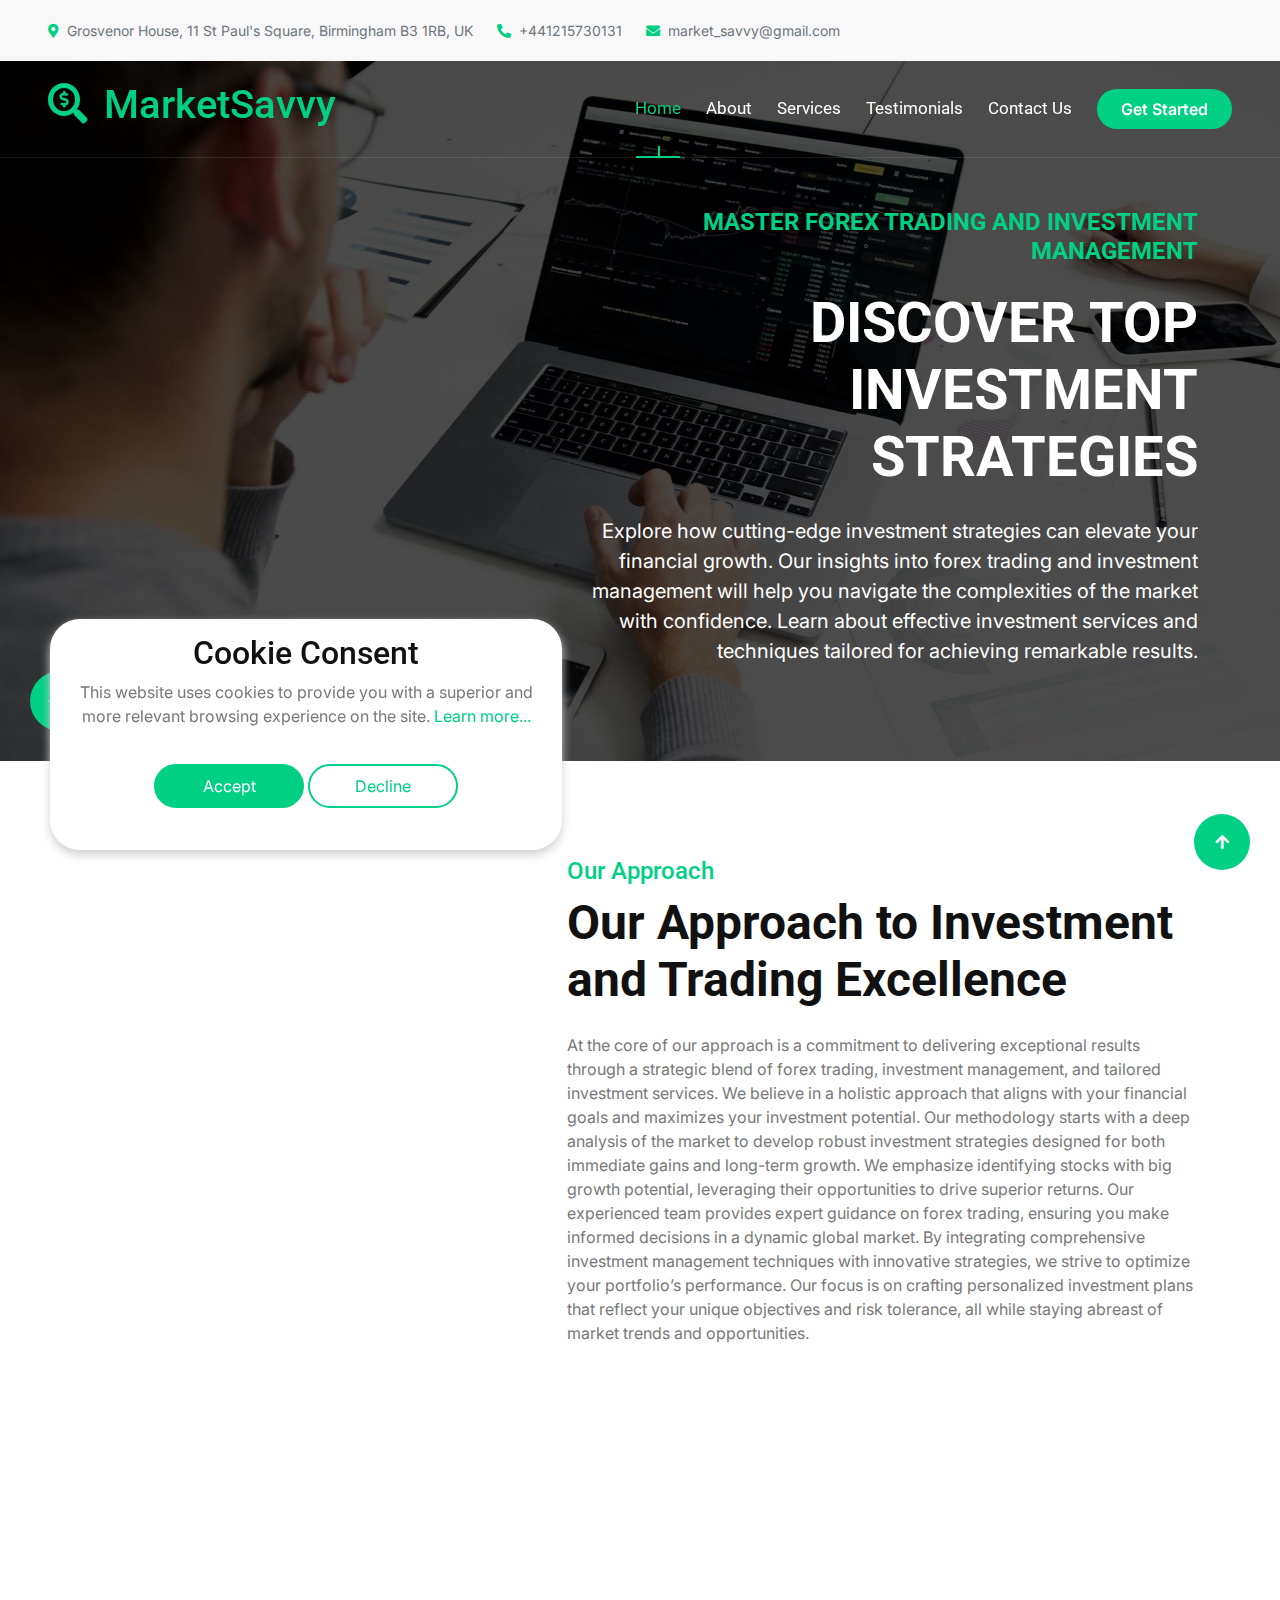
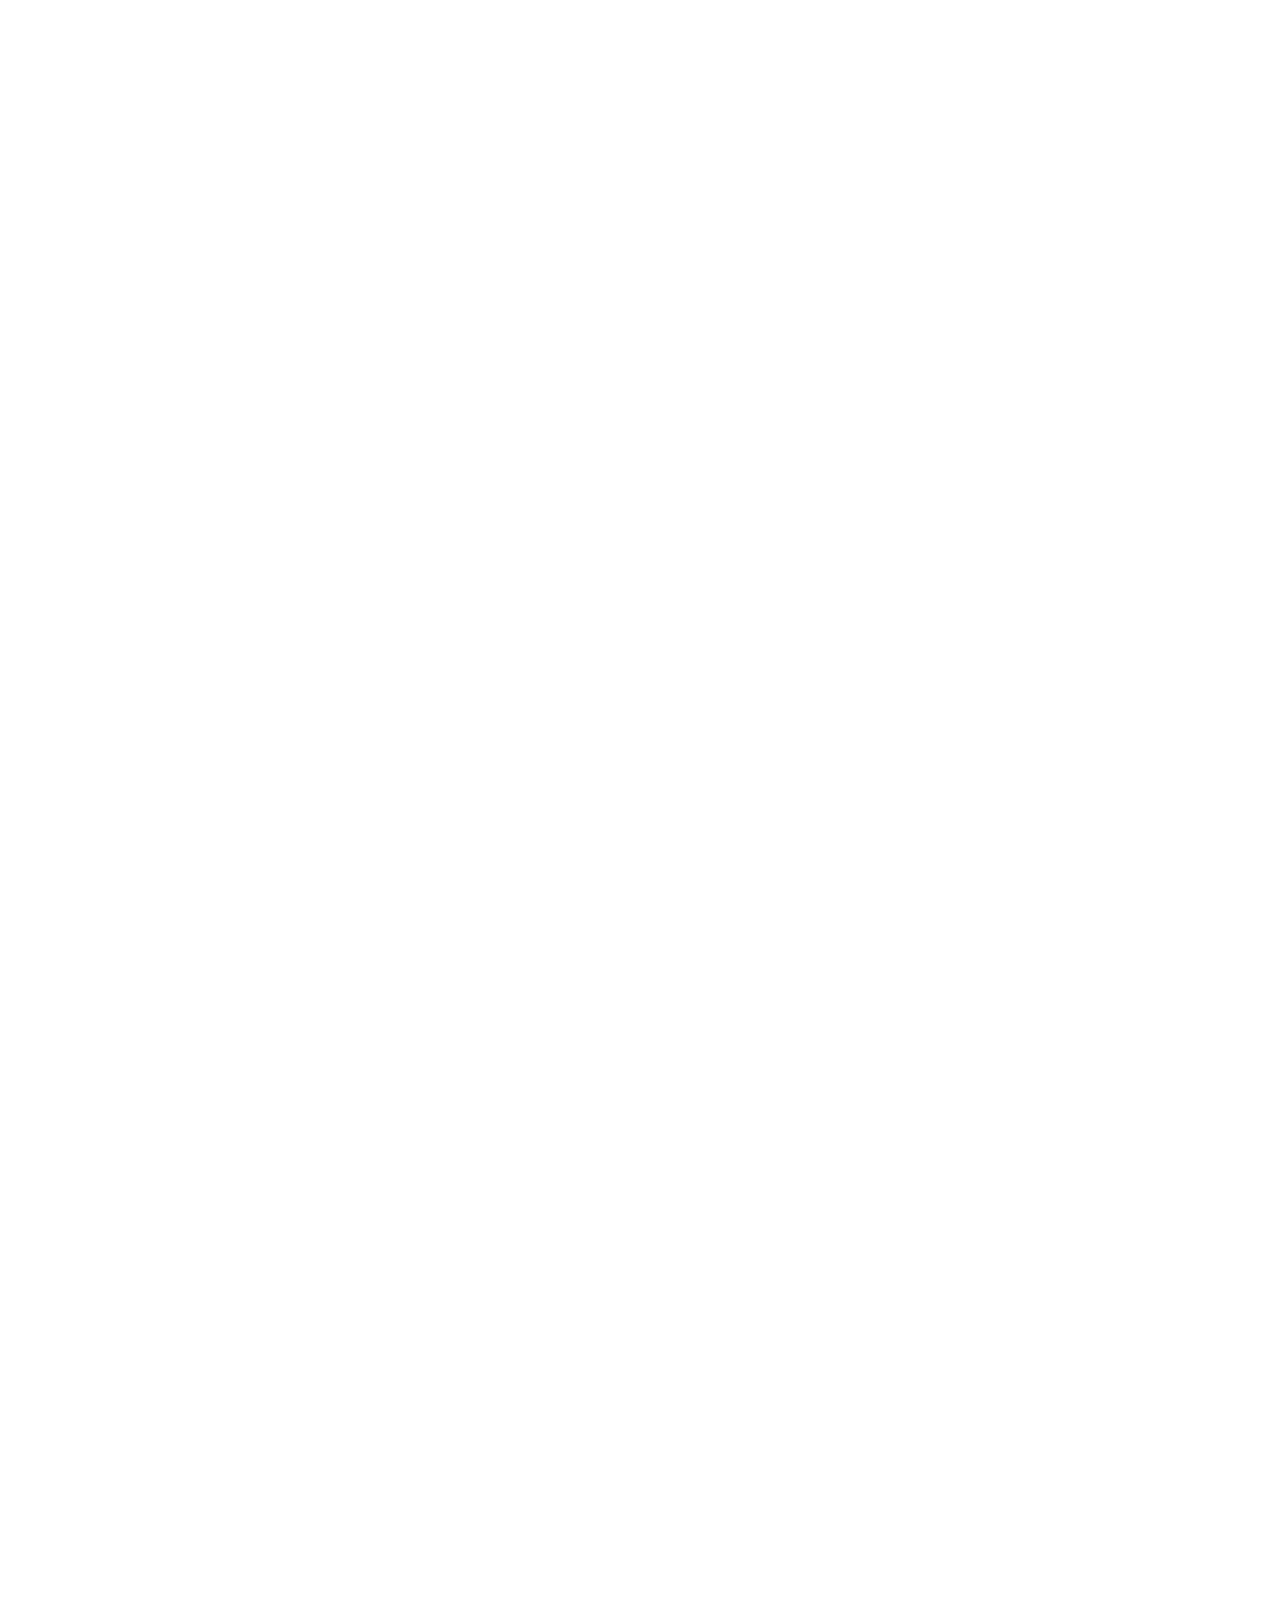
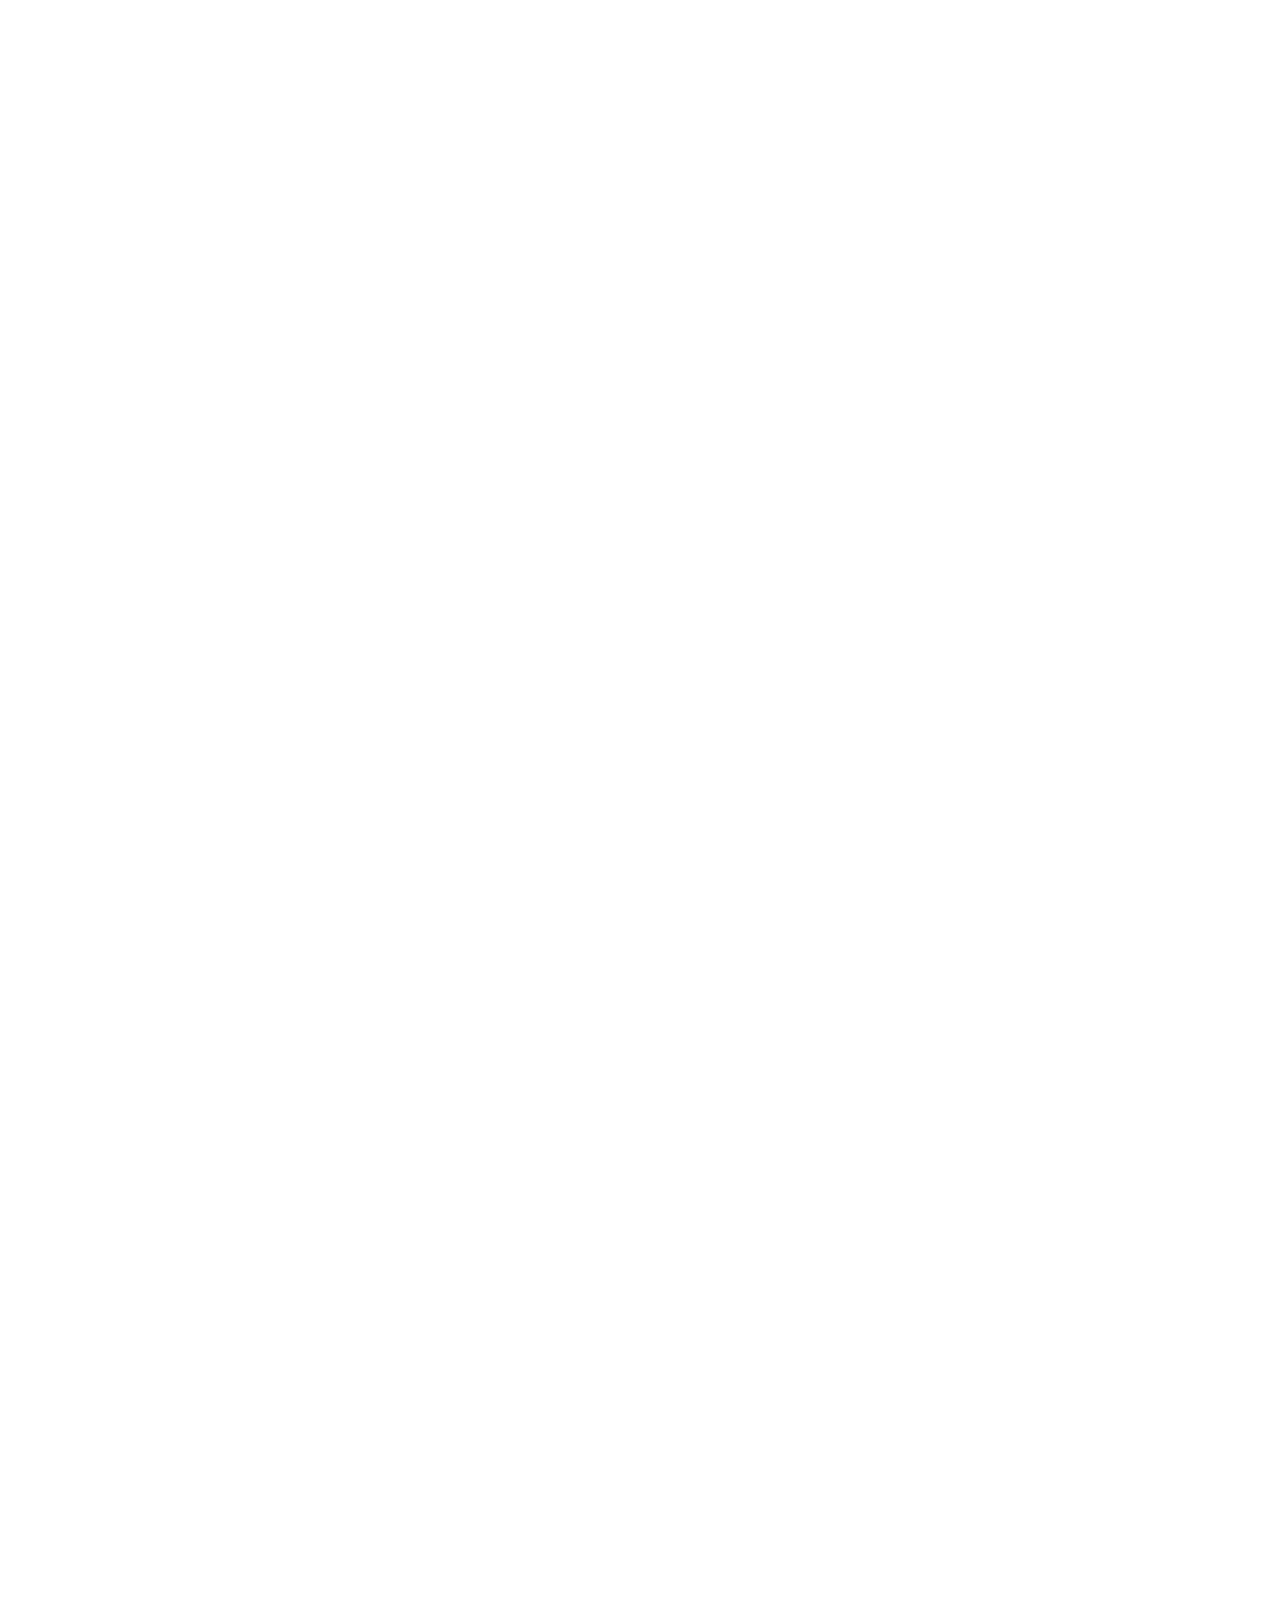
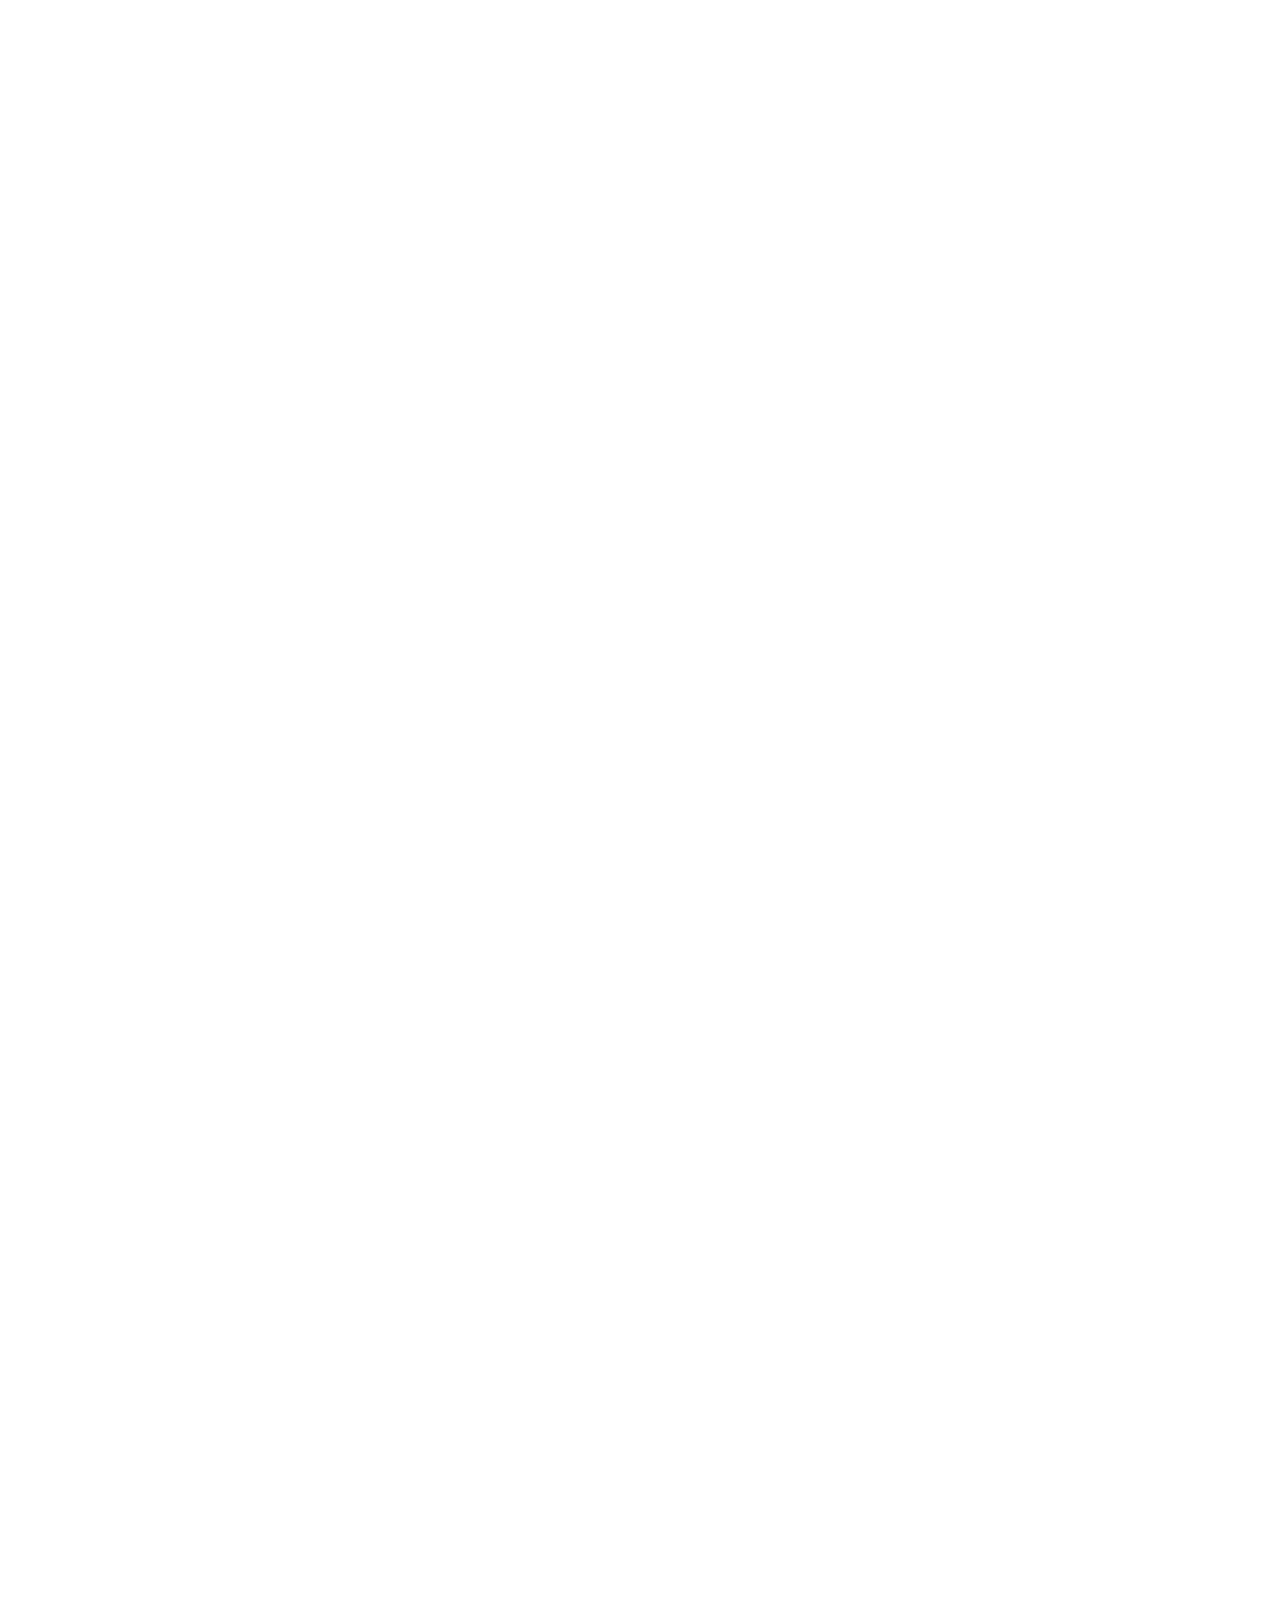
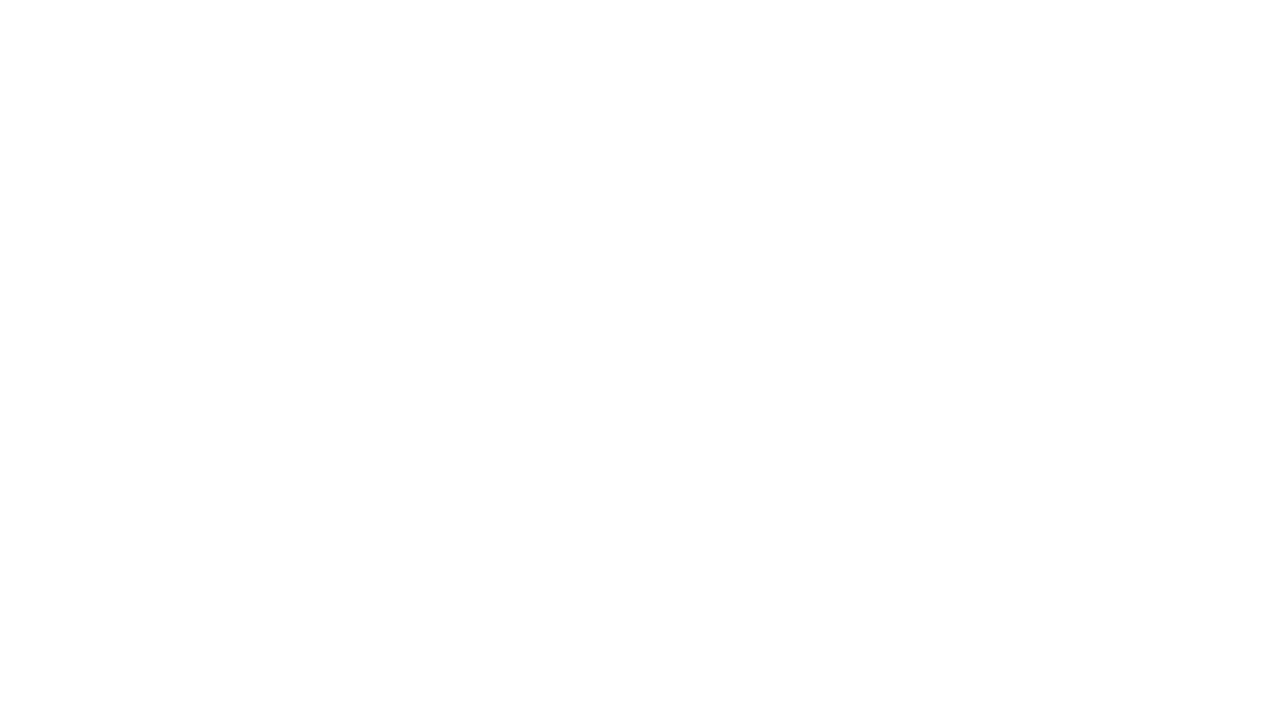
==== commit 49fba498: "WIP" ====
--- a/index.html
+++ b/index.html
@@ -92,7 +92,7 @@
             <nav
                 class="navbar navbar-expand-lg navbar-light px-4 px-lg-5 py-3 py-lg-0"
             >
-                <a href="" class="navbar-brand p-0">
+                <a href="index.html" class="navbar-brand p-0">
                     <h1 class="text-primary">
                         <i class="fas fa-search-dollar me-3"></i>MarketSavvy
                     </h1>
@@ -1189,6 +1189,28 @@
             ><i class="fa fa-arrow-up"></i
         ></a>
 
+        <!-- Cookie banner -->
+        <div class="cookie-wrapper show">
+            <div>
+                <i class="bx bx-cookie"></i>
+                <h2 style="text-align: center">Cookie Consent</h2>
+            </div>
+
+            <div class="data">
+                <p>
+                    This website uses cookies to provide you with a superior and
+                    more relevant browsing experience on the site.
+                    <a href="#">Learn more...</a>
+                </p>
+            </div>
+
+            <div class="buttons">
+                <button class="cookie-button" id="acceptBtn">Accept</button>
+                <button class="cookie-button" id="declineBtn">Decline</button>
+            </div>
+        </div>
+        <!-- End Cookie banner -->
+
         <!-- JavaScript Libraries -->
         <script src="https://ajax.googleapis.com/ajax/libs/jquery/3.6.4/jquery.min.js"></script>
         <script src="https://cdn.jsdelivr.net/npm/bootstrap@5.0.0/dist/js/bootstrap.bundle.min.js"></script>
--- a/css/style.css
+++ b/css/style.css
@@ -924,10 +924,11 @@
     bottom: 50px;
     left: 50px;
     width: 40%;
+    border-radius: 30px;
     background: #fff;
     padding: 15px 25px 22px;
     transition: right 0.3s ease;
-    box-shadow: 0 5px 10px rgb(0, 0, 0);
+    box-shadow: 0 5px 10px rgb(211, 211, 211);
     z-index: 999;
 }
 .cookie-wrapper .show {
@@ -946,12 +947,12 @@
     display: none;
 }
 header i {
-    color: #ff9a00;
+    color: #00d084;
     font-size: 32px;
     text-align: center;
 }
 header h2 {
-    color: #ff9a00;
+    color: #00d084;
     font-weight: 500;
     text-align: center;
 }
@@ -959,7 +960,7 @@
     text-align: center;
 }
 .data p a {
-    color: #ff9a00;
+    color: #00d084;
     text-decoration: none;
     text-align: center !important;
 }
@@ -971,30 +972,30 @@
     text-align: center;
 }
 .buttons .cookie-button {
-    border: 2px solid #ff9a00;
+    border: 2px solid #00d084;
     color: #fff;
     padding: 8px 0;
-    background: #ff9a00;
+    background: #00d084;
     cursor: pointer;
     width: calc(100% / 2 - 10px);
     transition: all 0.2s ease;
     max-width: 150px;
-    border-radius: 0px;
+    border-radius: 30px;
 }
 .buttons #acceptBtn:hover {
     background-color: transparent;
-    color: #ff9a00;
+    color: #00d084;
 }
 #declineBtn {
     background-color: #fff;
-    color: #ff9a00;
-    border-radius: 0;
+    color: #00d084;
+    border-radius: 30px;
 }
 #declineBtn:hover {
-    background-color: #ff9a00;
+    background-color: #00d084;
     color: #fff;
 }
 #result {
-    color: #ff9a00;
+    color: #00d084;
     font-size: 14px;
 }
